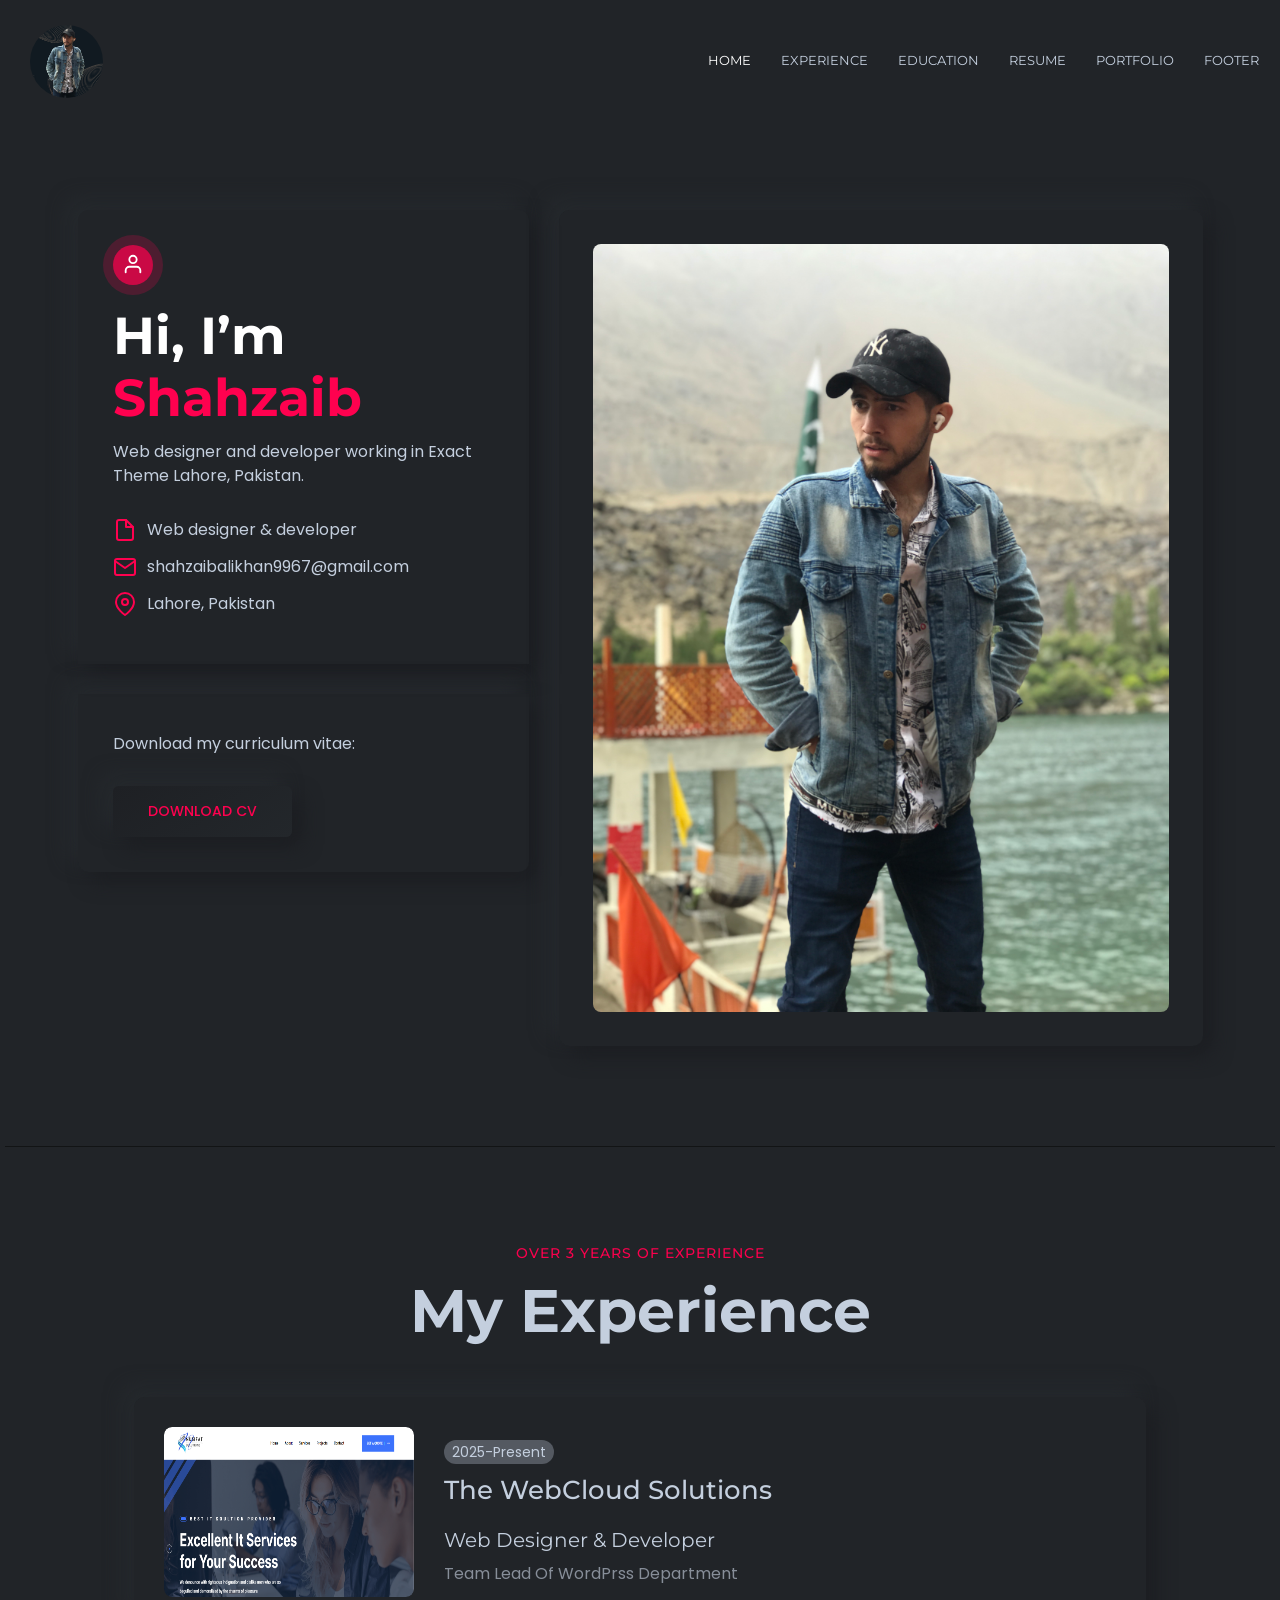
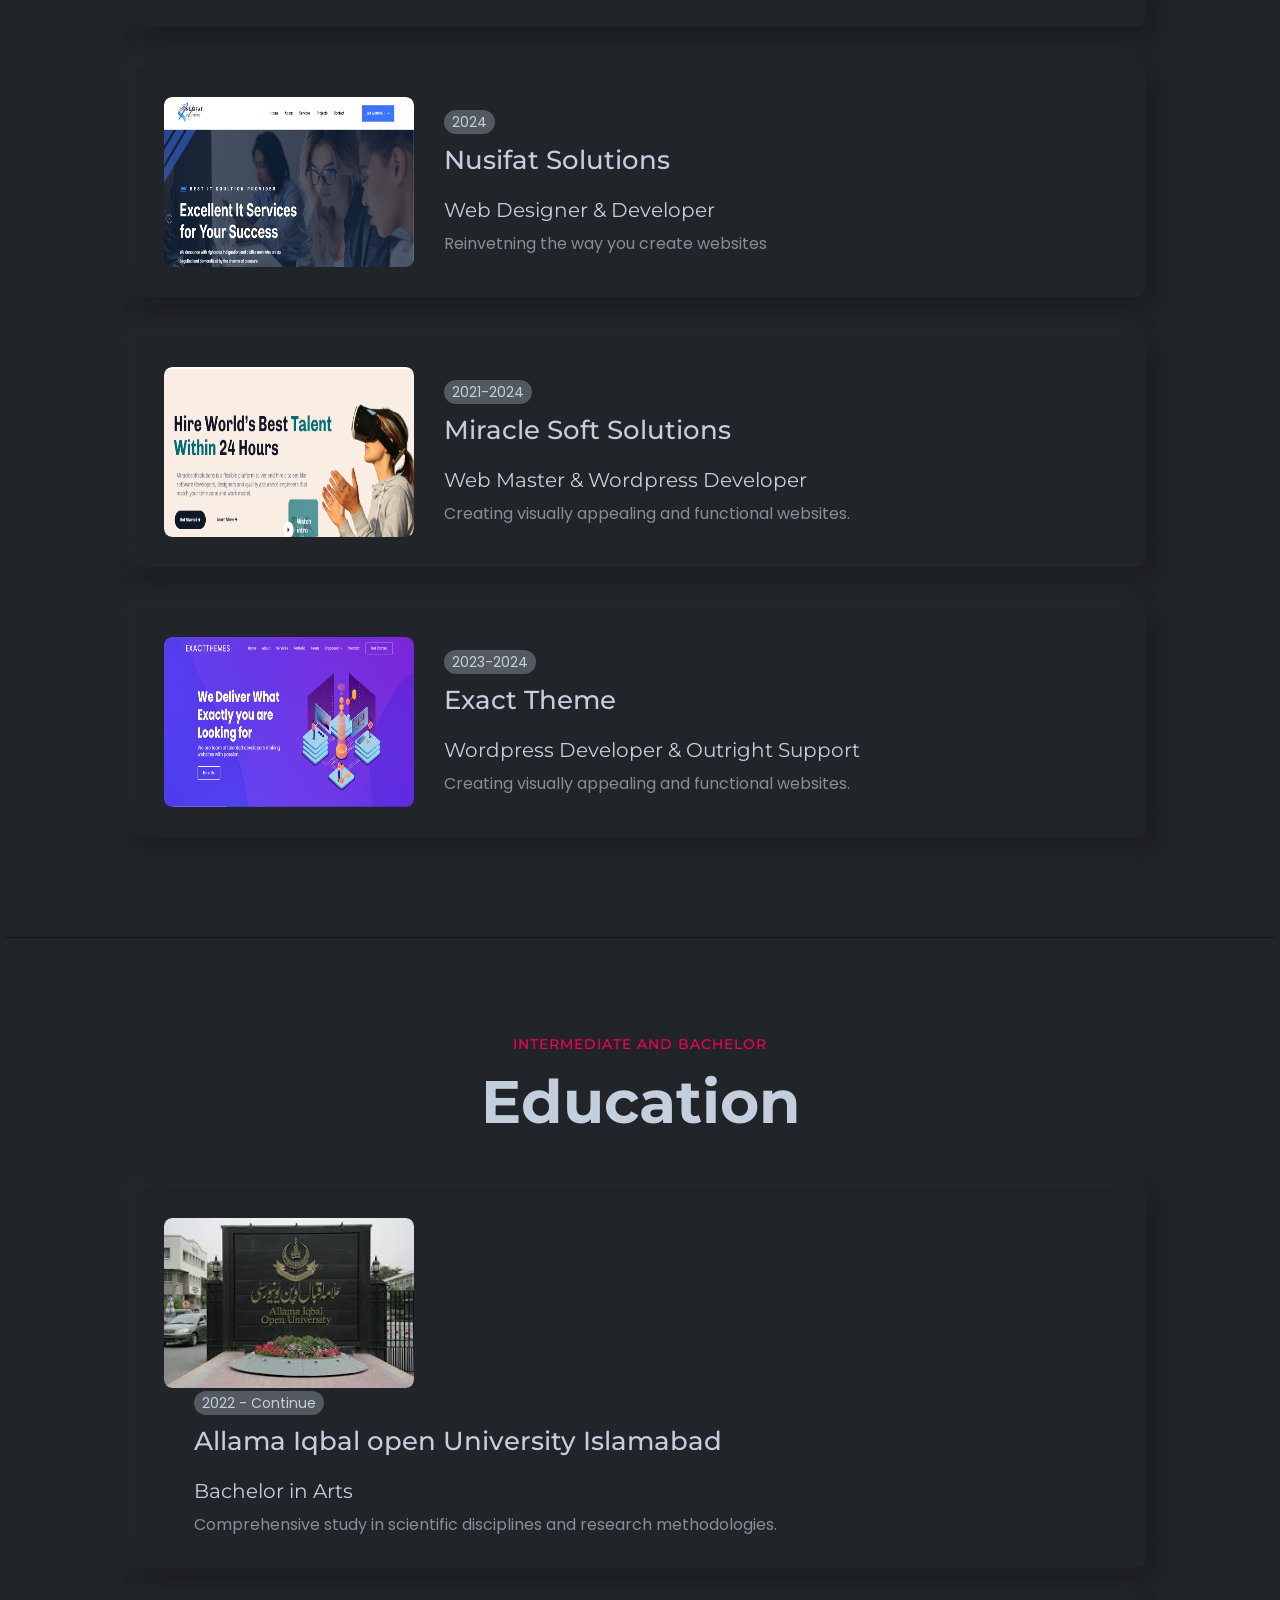
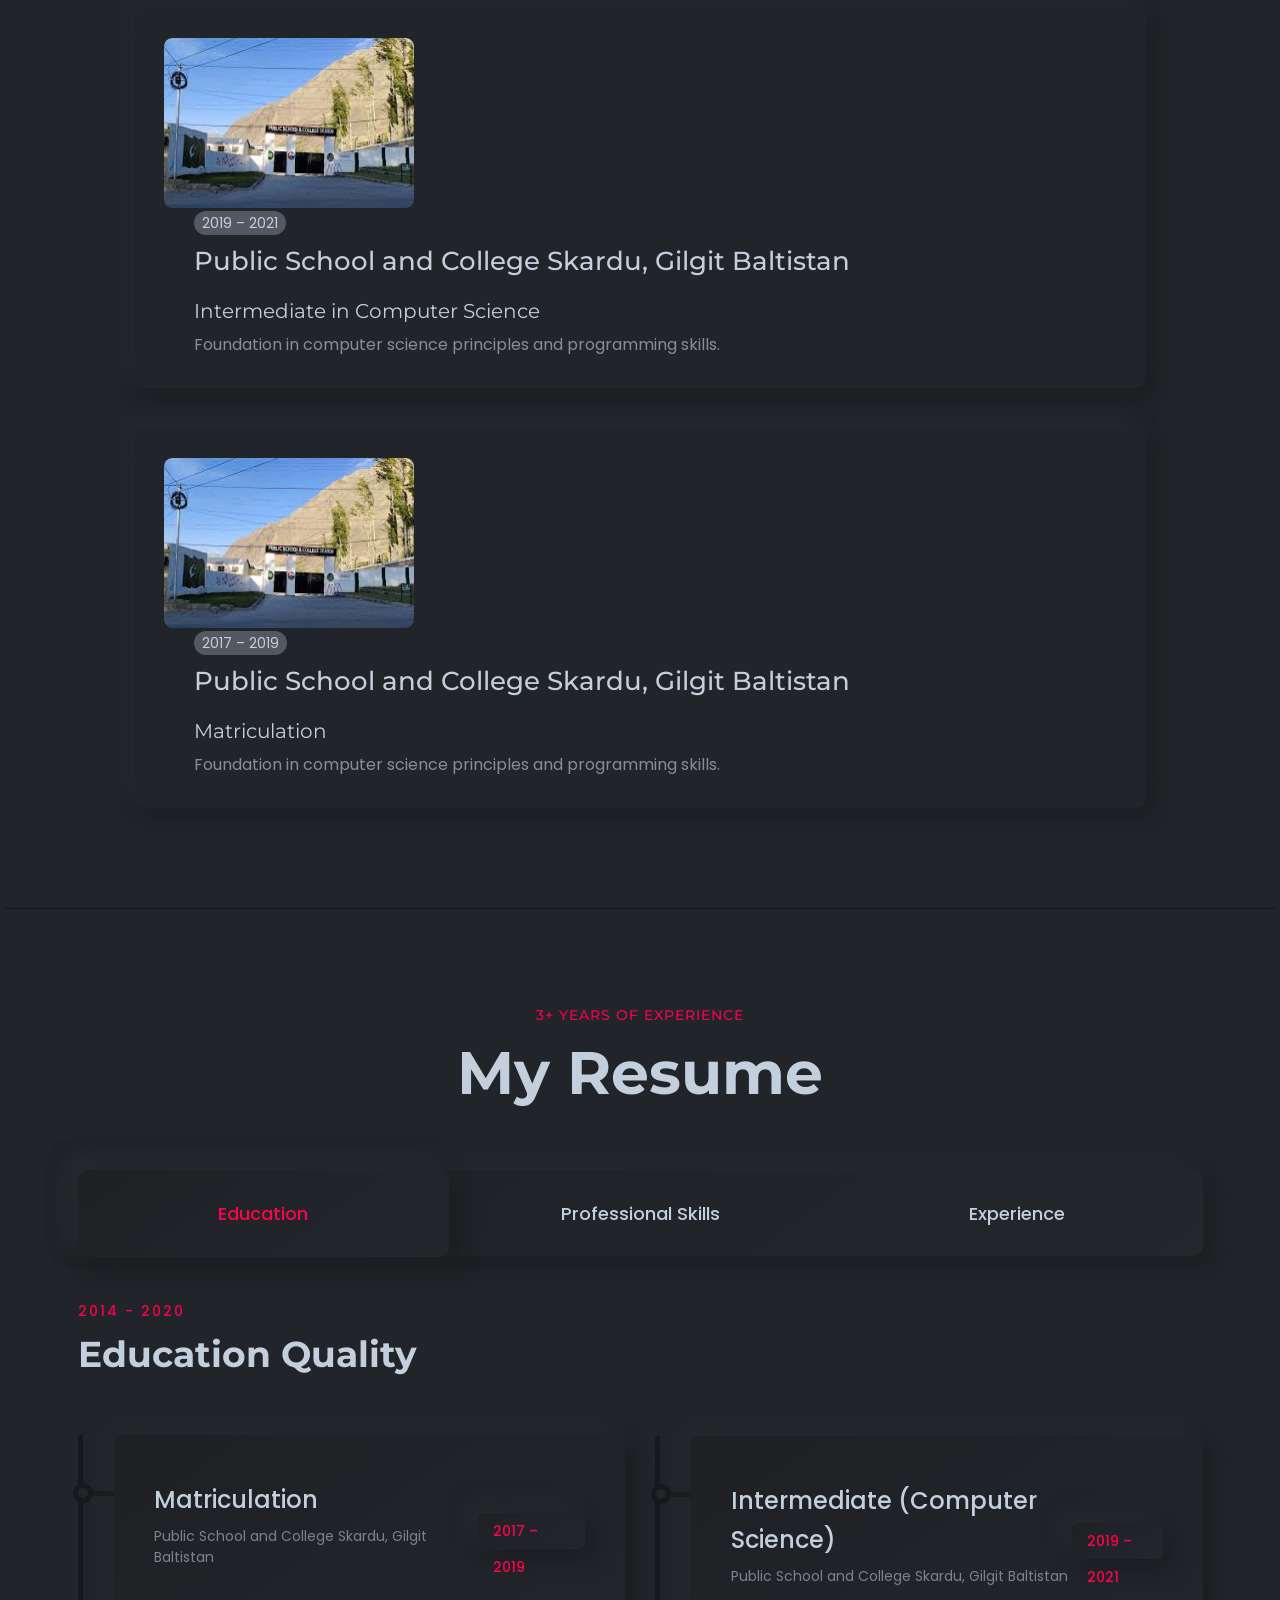
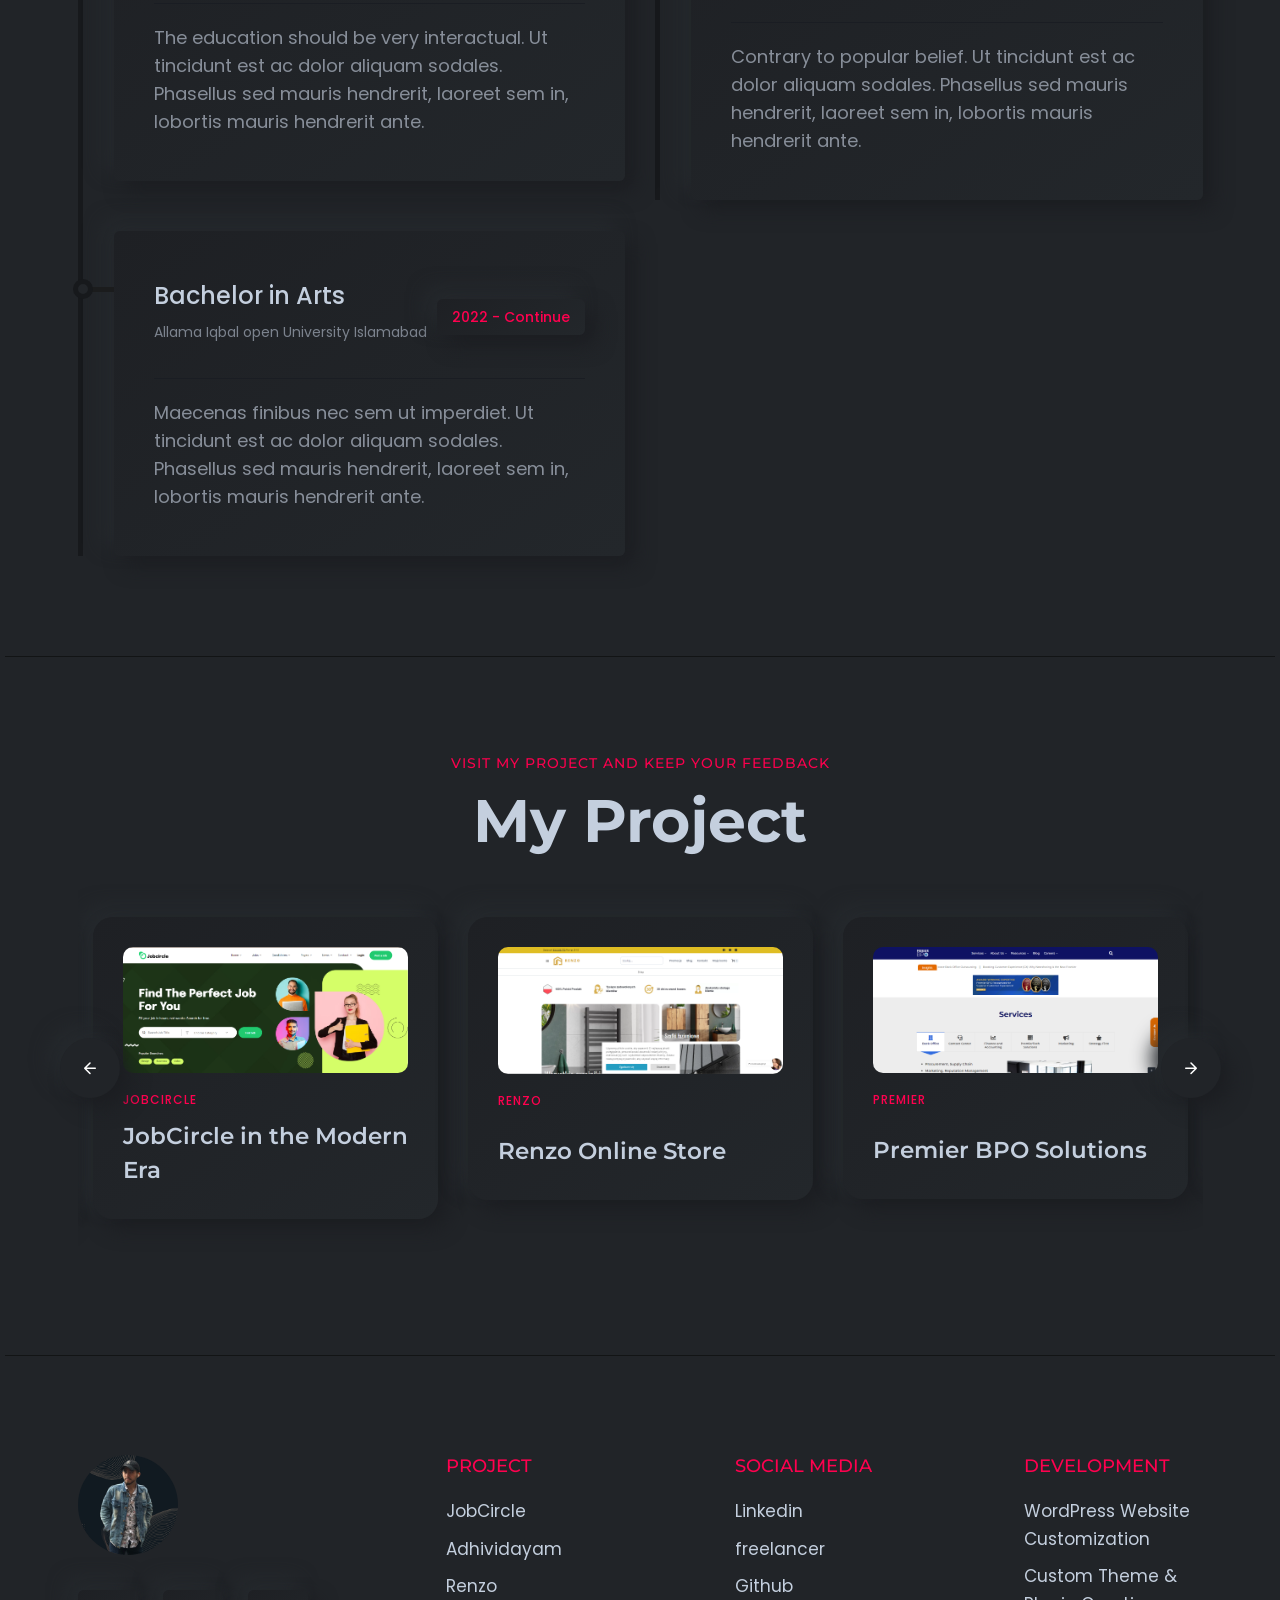
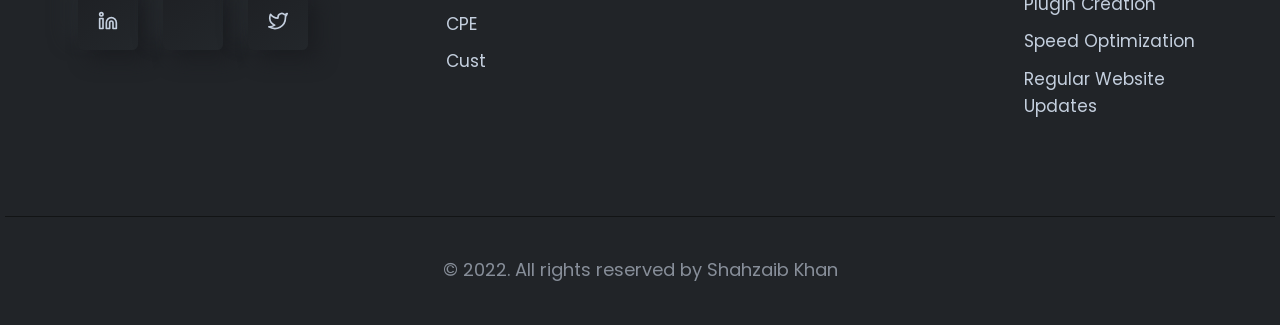
==== index.html @ 5f00bf28 "Update experience dates and titles in index.html" ====
<!DOCTYPE html>
<html lang="en">

<head>
    <meta charset="utf-8">
    <meta http-equiv="x-ua-compatible" content="ie=edge">
    <title>Shahzaib Khan Portfolio</title>
    <meta name="robots" content="noindex, follow" />
    <meta name="description" content="">
    <meta name="viewport" content="width=device-width, initial-scale=1, shrink-to-fit=no">
    <!-- Favicon -->
    <link rel="shortcut icon" type="image/x-icon" href="assets/images/favicons.ico">
    <!-- CSS 
    ============================================ -->
    <link rel="stylesheet" href="assets/css/vendor/bootstrap.min.css">
    <link rel="stylesheet" href="assets/css/vendor/slick.css">
    <link rel="stylesheet" href="assets/css/vendor/slick-theme.css">
    <link rel="stylesheet" href="assets/css/vendor/aos.css">
    <link rel="stylesheet" href="assets/css/plugins/feature.css">
    <!-- Style css -->
    <link rel="stylesheet" href="assets/css/style.css">
</head>



<body class="template-color-1 spybody" data-spy="scroll" data-bs-target=".navbar-example2" data-offset="150">
    <!-- header - developer home -->
    <!-- Start Header -->
    <header class="rn-header haeder-default black-logo-version header--fixed header--sticky">
        <div class="header-wrapper rn-popup-mobile-menu m--0 row align-items-center">
            <!-- Start Header Left -->
            <div class="col-lg-2 col-6">
                <div class="header-left">
                    <div class="logo">
                        <a href="index.html">
                            <img src="assets/images/logo/logo.png" alt="logo" style="width: 73px; border-radius: 50%;">
                        </a>
                    </div>
                </div>
            </div>
            <!-- End Header Left -->
            <!-- Start Header Center -->
            <div class="col-lg-10 col-6">
                <div class="header-center">
                    <nav id="sideNav" class="mainmenu-nav navbar-example2 d-none d-xl-block onepagenav">
                        <!-- Start Mainmanu Nav -->
                        <ul class="primary-menu nav nav-pills">
                            <li class="nav-item current"><a class="nav-link smoth-animation active"
                                    href="#home">Home</a></li>
                            <li class="nav-item"><a class="nav-link smoth-animation" href="#experiences">Experience</a>
                            </li>
                            <li class="nav-item"><a class="nav-link smoth-animation" href="#educations">Education</a>
                            </li>
                            <li class="nav-item"><a class="nav-link smoth-animation" href="#resume">Resume</a></li>
                            <li class="nav-item"><a class="nav-link smoth-animation" href="#portfolio">Portfolio</a>
                            </li>
                            <li class="nav-item"><a class="nav-link smoth-animation" href="#footer">Footer</a></li>
                        </ul>
                    </nav>
                </div>
            </div>
        </div>
    </header>
    <div class="popup-mobile-menu">
        <div class="inner">
            <div class="menu-top">
                <div class="menu-header">
                    <a class="logo" href="index.html">
                        <img src="assets/images/logo/logo.png" alt="Personal Portfolio">
                    </a>
                    <div class="close-button">
                        <button class="close-menu-activation close"><i data-feather="x"></i></button>
                    </div>
                </div>
                <p class="discription">Lorem ipsum dolor sit amet consect adipisicing elit repellendus.
                </p>
            </div>
            <div class="content">
                <ul class="primary-menu nav nav-pills onepagenav">
                    <li class="nav-item current"><a class="nav-link smoth-animation" href="#home">Home</a></li>
                    <li class="nav-item"><a class="nav-link smoth-animation" href="#experiences">Experience</a></li>
                    <li class="nav-item"><a class="nav-link smoth-animation" href="#educations">Education</a></li>
                    <li class="nav-item"><a class="nav-link smoth-animation" href="#resume">Resume</a></li>
                    <li class="nav-item"><a class="nav-link smoth-animation" href="#portfolio">Portfolio</a></li>
                    <li class="nav-item"><a class="nav-link smoth-animation" href="#blog">Blog</a></li>
                    <li class="nav-item"><a class="nav-link smoth-animation" href="#footer">Footer</a></li>
                </ul>
                <!-- social sharea area -->
                <div class="social-share-style-1 mt--40">
                    <span class="title">find with me</span>
                    <ul class="social-share d-flex liststyle">
                        <li class="facebook"><a href="#"><svg xmlns="http://www.w3.org/2000/svg" width="24" height="24"
                                    viewBox="0 0 24 24" fill="none" stroke="currentColor" stroke-width="2"
                                    stroke-linecap="round" stroke-linejoin="round" class="feather feather-facebook">
                                    <path d="M18 2h-3a5 5 0 0 0-5 5v3H7v4h3v8h4v-8h3l1-4h-4V7a1 1 0 0 1 1-1h3z"></path>
                                </svg></a>
                        </li>
                        <li class="instagram"><a href="#"><svg xmlns="http://www.w3.org/2000/svg" width="24" height="24"
                                    viewBox="0 0 24 24" fill="none" stroke="currentColor" stroke-width="2"
                                    stroke-linecap="round" stroke-linejoin="round" class="feather feather-instagram">
                                    <rect x="2" y="2" width="20" height="20" rx="5" ry="5"></rect>
                                    <path d="M16 11.37A4 4 0 1 1 12.63 8 4 4 0 0 1 16 11.37z"></path>
                                    <line x1="17.5" y1="6.5" x2="17.51" y2="6.5"></line>
                                </svg></a>
                        </li>
                        <li class="linkedin"><a href="#"><svg xmlns="http://www.w3.org/2000/svg" width="24" height="24"
                                    viewBox="0 0 24 24" fill="none" stroke="currentColor" stroke-width="2"
                                    stroke-linecap="round" stroke-linejoin="round" class="feather feather-linkedin">
                                    <path
                                        d="M16 8a6 6 0 0 1 6 6v7h-4v-7a2 2 0 0 0-2-2 2 2 0 0 0-2 2v7h-4v-7a6 6 0 0 1 6-6z">
                                    </path>
                                    <rect x="2" y="9" width="4" height="12"></rect>
                                    <circle cx="4" cy="4" r="2"></circle>
                                </svg></a>
                        </li>
                    </ul>
                </div>
                <!-- end -->
            </div>
        </div>
    </div>
    <main class="main-page-wrapper">
        <!-- Start Slider Area -->
        <div id="home" class="rn-slide-area">
            <div class="slide slider-style-3">
                <div class="container">
                    <div class="row slider-wrapper">
                        <div class="order-2 order-xl-1 col-lg-12 col-xl-5 mt_lg--50 mt_md--50 mt_sm--50">
                            <div class="slider-info">
                                <div class="row">
                                    <div class="col-xl-12 col-lg-12 col-12">
                                        <div class="user-info-top">
                                            <div class="user-info-header">
                                                <div class="user">
                                                    <i data-feather="user"></i>
                                                </div>
                                                <h2 class="title">
                                                    Hi, I’m <span>Shahzaib</span>
                                                </h2>
                                                <p class="disc">Web designer and developer working in Exact Theme
                                                    Lahore, Pakistan.</p>
                                            </div>
                                            <div class="user-info-footer">
                                                <div class="info">
                                                    <i data-feather="file"></i>
                                                    <span>Web designer & developer</span>
                                                </div>
                                                <div class="info">
                                                    <i data-feather="mail"></i>
                                                    <span>shahzaibalikhan9967@gmail.com</span>
                                                </div>
                                                <div class="info">
                                                    <i data-feather="map-pin"></i>
                                                    <span>Lahore, Pakistan</span>
                                                </div>
                                            </div>
                                        </div>
                                    </div>

                                    <div class="col-xl-12 col-lg-12 col-12">
                                        <div class="user-info-bottom">
                                            <span>Download my curriculum vitae: </span>
                                            <div class="button-wrapper d-flex">
                                                <a class="rn-btn mr--30" href="assets/images/Shahzaibalikhan CV.pdf"
                                                    download><span>DOWNLOAD CV</span></a>
                                                <!-- <a class="rn-btn" href="#contacts"><span>CONTACT ME</span></a> -->
                                            </div>
                                        </div>
                                    </div>

                                </div>
                            </div>
                        </div>

                        <div class="order-1 order-xl-2 col-lg-12 col-xl-7">
                            <div class="background-image-area">
                                <div class="thumbnail-image">
                                    <img src="assets/images/slider/banner.JPG" alt="Personal Portfolio">
                                </div>
                            </div>
                        </div>
                    </div>
                </div>
            </div>
        </div>
        <div id="experiences" class="rn-experience-area section-separator rn-section-gap">
            <div class="container">
                <div class="row">
                    <div class="col-lg-12">
                        <div data-aos="fade-up" data-aos-duration="500" data-aos-delay="100" data-aos-once="true"
                            class="section-title text-center">
                            <span class="subtitle">Over 3 years of experience</span>
                            <h2 class="title">My Experience</h2>
                        </div>
                    </div>
                </div>
                <div class="row mt--10">
                    <div class="col-12 mt_experience">

                        <!-- single skills -->
                        <div data-aos="fade-up" data-aos-duration="500" data-aos-delay="100" data-aos-once="true"
                            class="experience-style-two">
                            <div class="experience-left">
                                <div class="experience-image">
                                    <img src="assets/images/portfolio/nusifat.png" alt="Personal Portfolio"
                                        style="height: 170px;">
                                </div>
                                <div class="experience-center">
                                    <span class="date">2025-Present</span>
                                    <h4 class="experience-title">
                                         The WebCloud Solutions
                                    </h4>
                                    <h6 class="subtitle">
                                        Web Designer & Developer
                                    </h6>
                                    <p class="disc">Team Lead Of WordPrss Department</p>
                                </div>
                            </div>
                        </div>
                        <div data-aos="fade-up" data-aos-duration="500" data-aos-delay="100" data-aos-once="true"
                            class="experience-style-two">
                            <div class="experience-left">
                                <div class="experience-image">
                                    <img src="assets/images/portfolio/nusifat.png" alt="Personal Portfolio"
                                        style="height: 170px;">
                                </div>
                                <div class="experience-center">
                                    <span class="date">2024</span>
                                    <h4 class="experience-title">
                                        Nusifat Solutions
                                    </h4>
                                    <h6 class="subtitle">
                                        Web Designer & Developer
                                    </h6>
                                    <p class="disc">Reinvetning the way you create websites</p>
                                </div>
                            </div>
                        </div>
                        <div data-aos="fade-up" data-aos-duration="500" data-aos-delay="200" data-aos-once="true"
                            class="experience-style-two">
                            <div class="experience-left">
                                <div class="experience-image">
                                    <img src="assets/images/portfolio/miracle-soft.jpg" alt="Personal Portfolio"
                                        style="height: 170px;">
                                </div>
                                <div class="experience-center">
                                    <span class="date">2021-2024</span>
                                    <h4 class="experience-title">
                                        Miracle Soft Solutions
                                    </h4>
                                    <h6 class="subtitle">
                                        Web Master & Wordpress Developer
                                    </h6>
                                    <p class="disc">Creating visually appealing and functional websites.</p>
                                </div>
                            </div>
                        </div>
                        <div data-aos="fade-up" data-aos-duration="500" data-aos-delay="200" data-aos-once="true"
                            class="experience-style-two">
                            <div class="experience-left">
                                <div class="experience-image">
                                    <img src="assets/images/portfolio/exacttheme.png" alt="Personal Portfolio"
                                        style="height: 170px;">
                                </div>
                                <div class="experience-center">
                                    <span class="date">2023-2024</span>
                                    <h4 class="experience-title">
                                        Exact Theme
                                    </h4>
                                    <h6 class="subtitle">
                                        Wordpress Developer & Outright Support
                                    </h6>
                                    <p class="disc">Creating visually appealing and functional websites.</p>
                                </div>
                            </div>
                        </div>

                    </div>
                </div>
            </div>
        </div>
        <div id="educations" class="rn-education-area rn-section-gap section-separator">
            <div class="container">
                <div class="row">
                    <div class="col-lg-12">
                        <div data-aos="fade-up" data-aos-duration="500" data-aos-delay="100" data-aos-once="true"
                            class="section-title text-center">
                            <span class="subtitle">Intermediate and Bachelor</span>
                            <h2 class="title">Education</h2>
                        </div>
                    </div>
                </div>
                <div class="row mt--10">
                    <div class="col-12 mt_experience">
                        <!-- single skills -->
                        <div data-aos="fade-up" data-aos-duration="500" data-aos-delay="100" data-aos-once="true"
                            class="experience-style-two">
                            <div class="experience-left">
                                <div class="experience-image">
                                    <img src="assets/images/portfolio/allama-iqbal.png" alt="Personal Portfolio"
                                        style="height: 170px;">
                                </div>
                                <div class="experience-center">
                                    <span class="date">2022 - Continue</span>
                                    <h4 class="experience-title">
                                        Allama Iqbal open University Islamabad
                                    </h4>
                                    <h6 class="subtitle">
                                        Bachelor in Arts
                                    </h6>
                                    <p class="disc">Comprehensive study in scientific disciplines and research
                                        methodologies.</p>
                                </div>
                            </div>
                        </div>
                        <div data-aos="fade-up" data-aos-duration="500" data-aos-delay="200" data-aos-once="true"
                            class="experience-style-two">
                            <div class="experience-left">
                                <div class="experience-image">
                                    <img src="assets/images/portfolio/inter.png" alt="Personal Portfolio"
                                        style="height: 170px;">
                                </div>
                                <div class="experience-center">
                                    <span class="date">2019 – 2021</span>
                                    <h4 class="experience-title">
                                        Public School and College Skardu, Gilgit Baltistan
                                    </h4>
                                    <h6 class="subtitle">
                                        Intermediate in Computer Science
                                    </h6>
                                    <p class="disc">Foundation in computer science principles and programming skills.
                                    </p>
                                </div>
                            </div>
                        </div>
                        <div data-aos="fade-up" data-aos-duration="500" data-aos-delay="200" data-aos-once="true"
                            class="experience-style-two">
                            <div class="experience-left">
                                <div class="experience-image">
                                    <img src="assets/images/portfolio/inter.png" alt="Personal Portfolio"
                                        style="height: 170px;">
                                </div>
                                <div class="experience-center">
                                    <span class="date">2017 – 2019</span>
                                    <h4 class="experience-title">
                                        Public School and College Skardu, Gilgit Baltistan
                                    </h4>
                                    <h6 class="subtitle">
                                        Matriculation
                                    </h6>
                                    <p class="disc">Foundation in computer science principles and programming skills.
                                    </p>
                                </div>
                            </div>
                        </div>
                    </div>
                </div>
            </div>
        </div>
        <div class="rn-resume-area rn-section-gap section-separator" id="resume">
            <div class="container">
                <div class="row">
                    <div class="col-lg-12">
                        <div data-aos="fade-up" data-aos-duration="500" data-aos-delay="100" data-aos-once="true"
                            class="section-title text-center">
                            <span class="subtitle">3+ Years of Experience</span>
                            <h2 class="title">My Resume</h2>
                        </div>
                    </div>
                </div>

                <style>
                    .rn-nav-list .nav-item {
                        flex-basis: 33%;
                    }
                </style>
                <div class="row mt--45">
                    <div class="col-lg-12">
                        <ul data-aos="fade-up" data-aos-duration="500" data-aos-delay="100" data-aos-once="true"
                            class="rn-nav-list nav nav-tabs" id="myTabs" role="tablist">
                            <li class="nav-item">
                                <a class="nav-link active" id="education-tab" data-bs-toggle="tab" href="#education"
                                    role="tab" aria-controls="education" aria-selected="true">education</a>
                            </li>
                            <li class="nav-item">
                                <a class="nav-link " id="professional-tab" data-bs-toggle="tab" href="#professional"
                                    role="tab" aria-controls="professional" aria-selected="false">professional
                                    Skills</a>
                            </li>
                            <li class="nav-item">
                                <a class="nav-link" id="experience-tab" data-bs-toggle="tab" href="#experience"
                                    role="tab" aria-controls="experience" aria-selected="false">experience</a>
                            </li>
                        </ul>
                        <div data-aos="fade-up" data-aos-duration="500" data-aos-delay="200" data-aos-once="true"
                            class="rn-nav-content tab-content" id="myTabContents">
                            <div class="tab-pane show active fade single-tab-area" id="education" role="tabpanel"
                                aria-labelledby="education-tab">
                                <div class="personal-experience-inner mt--40">
                                    <div class="row">
                                        <!-- Start Skill List Area  -->
                                        <div class="col-lg-6 col-md-12 col-12">
                                            <div class="content">
                                                <span class="subtitle">2014 - 2020</span>
                                                <h4 class="maintitle">Education Quality</h4>
                                                <div class="experience-list">

                                                    <!-- Start Single List  -->
                                                    <div class="resume-single-list">
                                                        <div class="inner">
                                                            <div class="heading">
                                                                <div class="title">
                                                                    <h4>Matriculation</h4>
                                                                    <span>Public School and College Skardu, Gilgit
                                                                        Baltistan</span>
                                                                </div>
                                                                <div class="date-of-time">
                                                                    <span>2017 – 2019</span>
                                                                </div>
                                                            </div>
                                                            <p class="description">The education should be very
                                                                interactual. Ut tincidunt est ac dolor aliquam sodales.
                                                                Phasellus sed mauris hendrerit, laoreet sem in, lobortis
                                                                mauris hendrerit ante.</p>
                                                        </div>
                                                    </div>
                                                    <div class="resume-single-list">
                                                        <div class="inner">
                                                            <div class="heading">
                                                                <div class="title">
                                                                    <h4>Bachelor in Arts</h4>
                                                                    <span>Allama Iqbal open University Islamabad</span>
                                                                </div>
                                                                <div class="date-of-time">
                                                                    <span>2022 - Continue</span>
                                                                </div>
                                                            </div>
                                                            <p class="description">Maecenas finibus nec sem ut
                                                                imperdiet. Ut tincidunt est ac dolor aliquam sodales.
                                                                Phasellus sed mauris hendrerit, laoreet sem in, lobortis
                                                                mauris hendrerit ante.</p>
                                                        </div>
                                                    </div>

                                                </div>
                                            </div>
                                        </div>
                                        <div class="col-lg-6 col-md-12 col-12 mt_md--60 mt_sm--60">
                                            <div class="content">
                                                <div class="experience-list in-education">

                                                    <!-- Start Single List  -->
                                                    <div class="resume-single-list">
                                                        <div class="inner">
                                                            <div class="heading">
                                                                <div class="title">
                                                                    <h4>Intermediate (Computer Science)</h4>
                                                                    <span>Public School and College Skardu, Gilgit
                                                                        Baltistan</span>
                                                                </div>
                                                                <div class="date-of-time">
                                                                    <span>2019 – 2021</span>
                                                                </div>
                                                            </div>
                                                            <p class="description">Contrary to popular belief. Ut
                                                                tincidunt est ac dolor aliquam sodales.
                                                                Phasellus sed mauris hendrerit, laoreet sem in, lobortis
                                                                mauris hendrerit ante.</p>
                                                        </div>
                                                    </div>
                                                </div>
                                            </div>
                                        </div>
                                        <!-- End Skill List Area  -->
                                    </div>
                                </div>
                            </div>
                            <div class="tab-pane fade " id="professional" role="tabpanel"
                                aria-labelledby="professional-tab">
                                <div class="personal-experience-inner mt--40">
                                    <div class="row row--40">
                                        <div class="col-lg-6 col-md-6 col-12">
                                            <div class="progress-wrapper">
                                                <div class="content">
                                                    <span class="subtitle">Features</span>
                                                    <h4 class="maintitle">Development Skill</h4>
                                                    <!-- Start Single Progress Charts -->
                                                    <div class="progress-charts">
                                                        <h6 class="heading heading-h6">HTML</h6>
                                                        <div class="progress">
                                                            <div class="progress-bar wow fadeInLeft"
                                                                data-wow-duration="0.5s" data-wow-delay=".3s"
                                                                role="progressbar" style="width: 75%" aria-valuenow="85"
                                                                aria-valuemin="0" aria-valuemax="100"><span
                                                                    class="percent-label">75%</span></div>
                                                        </div>
                                                    </div>
                                                    <div class="progress-charts">
                                                        <h6 class="heading heading-h6">CSS</h6>
                                                        <div class="progress">
                                                            <div class="progress-bar wow fadeInLeft"
                                                                data-wow-duration="0.6s" data-wow-delay=".4s"
                                                                role="progressbar" style="width: 80%" aria-valuenow="85"
                                                                aria-valuemin="0" aria-valuemax="100"><span
                                                                    class="percent-label">80%</span></div>
                                                        </div>
                                                    </div>
                                                    <div class="progress-charts">
                                                        <h6 class="heading heading-h6">javascript</h6>
                                                        <div class="progress">
                                                            <div class="progress-bar wow fadeInLeft"
                                                                data-wow-duration="0.7s" data-wow-delay=".5s"
                                                                role="progressbar" style="width: 80%" aria-valuenow="85"
                                                                aria-valuemin="0" aria-valuemax="100"><span
                                                                    class="percent-label">80%</span></div>
                                                        </div>
                                                    </div>
                                                </div>
                                            </div>
                                        </div>
                                        <div class="col-lg-6 col-md-6 col-12 mt_sm--60" style="margin-top: 106px;">
                                            <div class="progress-wrapper">
                                                <div class="content experience-list in-development">
                                                    <!-- Start Single Progress Charts -->
                                                    <div class="progress-charts">
                                                        <h6 class="heading heading-h6">Bootstrap</h6>
                                                        <div class="progress">
                                                            <div class="progress-bar wow fadeInLeft"
                                                                data-wow-duration="0.5s" data-wow-delay=".3s"
                                                                role="progressbar" style="width: 85%" aria-valuenow="85"
                                                                aria-valuemin="0" aria-valuemax="100"><span
                                                                    class="percent-label">85%</span></div>
                                                        </div>
                                                    </div>
                                                    <div class="progress-charts">
                                                        <h6 class="heading heading-h6">Php</h6>
                                                        <div class="progress">
                                                            <div class="progress-bar wow fadeInLeft"
                                                                data-wow-duration="0.6s" data-wow-delay=".4s"
                                                                role="progressbar" style="width: 80%" aria-valuenow="85"
                                                                aria-valuemin="0" aria-valuemax="100"><span
                                                                    class="percent-label">80%</span></div>
                                                        </div>
                                                    </div>
                                                    <div class="progress-charts">
                                                        <h6 class="heading heading-h6">Wordpress</h6>
                                                        <div class="progress">
                                                            <div class="progress-bar wow fadeInLeft"
                                                                data-wow-duration="0.7s" data-wow-delay=".5s"
                                                                role="progressbar" style="width: 90%" aria-valuenow="85"
                                                                aria-valuemin="0" aria-valuemax="100"><span
                                                                    class="percent-label">90%</span></div>
                                                        </div>
                                                    </div>
                                                </div>
                                            </div>
                                        </div>
                                    </div>
                                </div>
                            </div>
                            <div class="tab-pane fade" id="experience" role="tabpanel" aria-labelledby="experience-tab">
                                <div class="personal-experience-inner mt--40">
                                    <div class="row">
                                        <!-- Start Skill List Area  -->
                                        <div class="col-lg-6 col-md-12 col-12">
                                            <div class="content">
                                                <span class="subtitle">2020 - 2021 </span>
                                                <h4 class="maintitle">Job Experience</h4>
                                                <div class="experience-list">
                                                    <div class="resume-single-list">
                                                        <div class="inner">
                                                            <div class="heading">
                                                                <div class="title">
                                                                    <h4>Single Solutions</h4>
                                                                    <span>Website Developer</span>
                                                                </div>
                                                                <div class="date-of-time">
                                                                    <span>2020 - 2021</span>
                                                                </div>
                                                            </div>
                                                            <p class="description">I ventured into website development,
                                                                learning extensively in my first year, gaining valuable
                                                                insights and experience in the field.</p>
                                                        </div>
                                                    </div>
                                                    <div class="resume-single-list">
                                                        <div class="inner">
                                                            <div class="heading">
                                                                <div class="title">
                                                                    <h4>Tower Tech </h4>
                                                                    <span>Web Master</span>
                                                                </div>
                                                                <div class="date-of-time">
                                                                    <span>2024 - Present</span>
                                                                </div>
                                                            </div>
                                                            <p class="description">I am fulfilling the role of a
                                                                webmaster at Tower Tech, overseeing website operations
                                                                and maintenance while implementing my expertise in web
                                                                development and management.</p>
                                                        </div>
                                                    </div>
                                                </div>
                                            </div>
                                        </div>
                                        <div class="col-lg-6 col-md-12 col-12 mt_md--60 mt_sm--60">
                                            <div class="content">
                                                <div class="experience-list in-education">
                                                    <div class="resume-single-list">
                                                        <div class="inner">
                                                            <div class="heading">
                                                                <div class="title">
                                                                    <h4>Miracle Soft Solutions</h4>
                                                                    <span>Website Developer</span>
                                                                </div>
                                                                <div class="date-of-time">
                                                                    <span>2021 - 2024</span>
                                                                </div>
                                                            </div>
                                                            <p class="description">I worked at Miracle Soft Solutions,
                                                                encountering numerous challenges and learning under
                                                                senior supervision, gaining valuable insights and honing
                                                                my skills further in the process.</p>
                                                        </div>
                                                    </div>

                                                </div>
                                            </div>
                                        </div>
                                    </div>
                                </div>
                            </div>
                        </div>
                    </div>
                </div>
            </div>
        </div>
        <div id="portfolio" class="rn-portfolio-area portfolio-style-three rn-section-gap section-separator">
            <div class="container">
                <div class="row">
                    <div class="col-lg-12">
                        <div data-aos="fade-up" data-aos-duration="500" data-aos-delay="100" data-aos-once="true"
                            class="section-title text-center">
                            <span class="subtitle">Visit my project and keep your feedback</span>
                            <h2 class="title">My Project</h2>
                        </div>
                    </div>
                </div>
                <div class="row mt--25 mt_md--5 mt_sm--5">
                    <div class="col-lg-12">
                        <div data-aos="fade-up" data-aos-duration="500" data-aos-delay="200" data-aos-once="true"
                            class="portfolio-wrapper portfolio-slick-activation slick-arrow-style-one rn-slick-dot-style">

                            <div class="rn-portfolio-slick">
                                <div class="rn-portfolio" data-bs-toggle="modal" data-bs-target="#exampleModalCenter">
                                    <div class="inner">
                                        <div class="thumbnail">
                                            <a href="https://modern.miraclesoftsolutions.com/" target="_blank">
                                                <img src="assets/images/portfolio/modern.png" alt="Modern Project">
                                            </a>
                                        </div>
                                        <div class="content">
                                            <div class="category-info">
                                                <div class="category-list">
                                                    <a>JobCircle</a>
                                                </div>
                                            </div>
                                            <h4 class="title"><a href="https://modern.miraclesoftsolutions.com/"
                                                    target="_blank">JobCircle in the Modern Era<i
                                                        class="feather-arrow-up-right"></i></a></h4>
                                        </div>
                                    </div>
                                </div>
                            </div>
                            <div class="rn-portfolio-slick">
                                <div class="rn-portfolio" data-bs-toggle="modal" data-bs-target="#exampleModalCenter">
                                    <div class="inner">
                                        <div class="thumbnail">
                                            <a href="https://renzo.pl/" target="_blank">
                                                <img src="assets/images/portfolio/renzo.png" alt="Renzo">
                                            </a>
                                        </div>
                                        <div class="content">
                                            <div class="category-info">
                                                <div class="category-list">
                                                    <a>Renzo</a>
                                                </div>
                                            </div>
                                            <h4 class="title"><a href="https://renzo.pl/" target="_blank">Renzo Online
                                                    Store<i class="feather-arrow-up-right"></i></a></h4>
                                        </div>
                                    </div>
                                </div>
                            </div>
                            <div class="rn-portfolio-slick">
                                <div class="rn-portfolio" data-bs-toggle="modal" data-bs-target="#exampleModalCenter">
                                    <div class="inner">
                                        <div class="thumbnail">
                                            <a href="https://www.premierbpo.com/" target="_blank">
                                                <img src="assets/images/portfolio/premier.png" alt="Premier BPO">
                                            </a>
                                        </div>
                                        <div class="content">
                                            <div class="category-info">
                                                <div class="category-list">
                                                    <a>Premier</a>
                                                </div>
                                            </div>
                                            <h4 class="title"><a href="https://www.premierbpo.com/"
                                                    target="_blank">Premier BPO Solutions<i
                                                        class="feather-arrow-up-right"></i></a></h4>
                                        </div>
                                    </div>
                                </div>
                            </div>
                            <div class="rn-portfolio-slick">
                                <div class="rn-portfolio" data-bs-toggle="modal" data-bs-target="#exampleModalCenter">
                                    <div class="inner">
                                        <div class="thumbnail">
                                            <a href="https://cpe.ucp.edu.pk/" target="_blank">
                                                <img src="assets/images/portfolio/cpe-edu.png" alt="CPE Edu">
                                            </a>
                                        </div>
                                        <div class="content">
                                            <div class="category-info">
                                                <div class="category-list">
                                                    <a>CPE</a>
                                                </div>
                                            </div>
                                            <h4 class="title"><a href="https://cpe.ucp.edu.pk/" target="_blank">CPE
                                                    Educational Hub<i class="feather-arrow-up-right"></i></a></h4>
                                        </div>
                                    </div>
                                </div>
                            </div>
                            <div class="rn-portfolio-slick">
                                <div class="rn-portfolio" data-bs-toggle="modal" data-bs-target="#exampleModalCenter">
                                    <div class="inner">
                                        <div class="thumbnail">
                                            <a href="https://cust.edu.pk/" target="_blank">
                                                <img src="assets/images/portfolio/cust-edu.png" alt="Cust Edu">
                                            </a>
                                        </div>
                                        <div class="content">
                                            <div class="category-info">
                                                <div class="category-list">
                                                    <a>Cust</a>
                                                </div>
                                            </div>
                                            <h4 class="title"><a href="https://cust.edu.pk/" target="_blank">Cust
                                                    Education Solutions<i class="feather-arrow-up-right"></i></a></h4>
                                        </div>
                                    </div>
                                </div>
                            </div>
                        </div>
                    </div>
                </div>
            </div>
        </div>
        <div class="backto-top">
            <div>
                <i data-feather="arrow-up"></i>
            </div>
        </div>
    </main>
    <div id="footer" class="rn-footer-area footer-style-2 rn-section-gapTop section-separator">
        <div class="container pb--80 pb_sm--40 plr_sm--20">
            <div class="row">
                <div class="col-xl-3 col-12 col-lg-3 col-md-6 col-sm-6 col-12">
                    <div class="logo-thumbnail">
                        <a href="http://localhost/portfolio/index-developer.php"><img src="assets/images/logo/logo.png"
                                alt="logo-image" style="height: 100px; border-radius: 50%;"></a>
                    </div>
                    <div class="social-icone-wrapper">
                        <ul class="social-share d-flex liststyle">
                            <li class="facebook"><a href="https://www.linkedin.com/in/shahzaib-ali-khan-3664a7317/c"><i
                                        data-feather="linkedin"></i></a>
                            </li>
                            <li class="instagram"><a href="https://www.freelancer.com/u/shahzaibalikhan2"><i
                                        class="fab fa-freelancer"></i></a>
                            </li>
                            <li class="linkedin"><a href="https://github.com/shahzaibalikhan9967"><i
                                        data-feather="twitter"></i></a>
                            </li>
                        </ul>
                    </div>
                </div>
                <div class="col-sl-3 col-12 mt_sm--20 col-lg-3 col-md-6 col-sm-6 col-12">
                    <div class="menu-wrapper">
                        <div class="menu-title">
                            <h6>Project</h6>
                        </div>
                        <ul class="menu-footer">
                            <li><a href="https://modern.miraclesoftsolutions.com/">JobCircle</a></li>
                            <li><a href="https://adhividayam.miraclesoftsolutions.com/">Adhividayam</a></li>
                            <li><a href="https://renzo.pl/">Renzo</a></li>
                            <li><a href="https://cpe.ucp.edu.pk/">CPE</a></li>
                            <li><a href="https://cust.edu.pk/">Cust</a></li>
                        </ul>
                    </div>
                </div>
                <div class="col-sl-3 col-12 mt_sm--20 col-lg-3 col-md-6 col-sm-6 col-12">
                    <div class="menu-wrapper">
                        <div class="menu-title">
                            <h6>Social Media</h6>
                        </div>
                        <ul class="menu-footer">
                            <li><a href="https://www.linkedin.com/in/shahzaib-ali-khan-3664a7317/">Linkedin</a></li>
                            <li><a href="https://www.freelancer.com/u/shahzaibalikhan2">freelancer</a></li>
                            <li><a href="https://github.com/shahzaibalikhan9967">Github</a></li>
                        </ul>
                    </div>
                </div>
                <div class="col-sl-3 col-12 mt_sm--20 col-lg-3 col-md-6 col-sm-6 col-12">
                    <div class="menu-wrapper">
                        <div class="menu-title">
                            <h6>Development</h6>
                        </div>
                        <ul class="menu-footer">
                            <li><a>WordPress Website Customization</a></li>
                            <li><a>Custom Theme & Plugin Creation</a></li>
                            <li><a>Speed Optimization</a></li>
                            <li><a>Regular Website Updates</a></li>
                        </ul>
                    </div>
                </div>
            </div>
        </div>
        <div class="copyright text-center ptb--40 section-separator">
            <p class="description">© 2022. All rights reserved by <a target="_blank"
                    href="http://localhost/portfolio/index-developer.php">Shahzaib Khan</a></p>
        </div>
    </div>
    <!-- Rn footer area end -->
    <!-- JS ============================================ -->
    <script src="assets/js/vendor/jquery.js"></script>
    <script src="assets/js/vendor/modernizer.min.js"></script>
    <script src="assets/js/vendor/feather.min.js"></script>
    <script src="assets/js/vendor/slick.min.js"></script>
    <script src="assets/js/vendor/bootstrap.js"></script>
    <script src="assets/js/vendor/text-type.js"></script>
    <script src="assets/js/vendor/wow.js"></script>
    <script src="assets/js/vendor/aos.js"></script>
    <script src="assets/js/vendor/particles.js"></script>
    <script src="assets/js/vendor/jquery-one-page-nav.js"></script>
    <!-- main JS -->
    <script src="assets/js/main.js"></script>
</body>

</html>
---- assets/css/plugins/feature.css ----
@font-face{font-family:'Feather';src:url('../../fonts/Feather.ttf?sdxovp') format('truetype'),url('../../fonts/Feather.woff?sdxovp') format('woff'),url('../../fonts/Feather.svg?sdxovp#Feather') format('svg');font-weight:normal;font-style:normal}[class^="feather-"],[class*=" feather-"]{font-family:'feather' !important;speak:none;font-style:normal;font-weight:normal;font-variant:normal;text-transform:none;line-height:1;-webkit-font-smoothing:antialiased;-moz-osx-font-smoothing:grayscale}.feather-activity:before{content:"\e900"}.feather-airplay:before{content:"\e901"}.feather-alecirclert-:before{content:"\e902"}.feather-alert-octagon:before{content:"\e903"}.feather-alert-triangle:before{content:"\e904"}.feather-align-center:before{content:"\e905"}.feather-align-justify:before{content:"\e906"}.feather-align-left:before{content:"\e907"}.feather-align-right:before{content:"\e908"}.feather-anchor:before{content:"\e909"}.feather-aperture:before{content:"\e90a"}.feather-archive:before{content:"\e90b"}.feather-arrow-down:before{content:"\e90c"}.feather-arrow-down-circle:before{content:"\e90d"}.feather-arrow-down-left:before{content:"\e90e"}.feather-arrow-down-right:before{content:"\e90f"}.feather-arrow-left:before{content:"\e910"}.feather-arrow-left-circle:before{content:"\e911"}.feather-arrow-right:before{content:"\e912"}.feather-arrow-right-circle:before{content:"\e913"}.feather-arrow-up:before{content:"\e914"}.feather-arrow-up-circle:before{content:"\e915"}.feather-arrow-up-left:before{content:"\e916"}.feather-arrow-up-right:before{content:"\e917"}.feather-at-sign:before{content:"\e918"}.feather-award:before{content:"\e919"}.feather-bar-chart:before{content:"\e91a"}.feather-bar-chart-2:before{content:"\e91b"}.feather-battery:before{content:"\e91c"}.feather-battery-charging:before{content:"\e91d"}.feather-bell:before{content:"\e91e"}.feather-bell-off:before{content:"\e91f"}.feather-bluetooth:before{content:"\e920"}.feather-bold:before{content:"\e921"}.feather-book:before{content:"\e922"}.feather-book-open:before{content:"\e923"}.feather-bookmark:before{content:"\e924"}.feather-box:before{content:"\e925"}.feather-briefcase:before{content:"\e926"}.feather-calendar:before{content:"\e927"}.feather-camera:before{content:"\e928"}.feather-camera-off:before{content:"\e929"}.feather-cast:before{content:"\e92a"}.feather-check:before{content:"\e92b"}.feather-check-circle:before{content:"\e92c"}.feather-check-square:before{content:"\e92d"}.feather-chevron-down:before{content:"\e92e"}.feather-chevron-left:before{content:"\e92f"}.feather-chevron-right:before{content:"\e930"}.feather-chevron-up:before{content:"\e931"}.feather-chevrons-down:before{content:"\e932"}.feather-chevrons-left:before{content:"\e933"}.feather-chevrons-right:before{content:"\e934"}.feather-chevrons-up:before{content:"\e935"}.feather-chrome:before{content:"\e936"}.feather-circle:before{content:"\e937"}.feather-clipboard:before{content:"\e938"}.feather-clock:before{content:"\e939"}.feather-cloud:before{content:"\e93a"}.feather-cloud-drizzle:before{content:"\e93b"}.feather-cloud-lightning:before{content:"\e93c"}.feather-cloud-off:before{content:"\e93d"}.feather-cloud-rain:before{content:"\e93e"}.feather-cloud-snow:before{content:"\e93f"}.feather-code:before{content:"\e940"}.feather-codepen:before{content:"\e941"}.feather-command:before{content:"\e942"}.feather-compass:before{content:"\e943"}.feather-copy:before{content:"\e944"}.feather-corner-down-left:before{content:"\e945"}.feather-corner-down-right:before{content:"\e946"}.feather-corner-left-down:before{content:"\e947"}.feather-corner-left-up:before{content:"\e948"}.feather-corner-right-down:before{content:"\e949"}.feather-corner-right-up:before{content:"\e94a"}.feather-corner-up-left:before{content:"\e94b"}.feather-corner-up-right:before{content:"\e94c"}.feather-cpu:before{content:"\e94d"}.feather-credit-card:before{content:"\e94e"}.feather-crop:before{content:"\e94f"}.feather-crosshair:before{content:"\e950"}.feather-database:before{content:"\e951"}.feather-delete:before{content:"\e952"}.feather-disc:before{content:"\e953"}.feather-dollar-sign:before{content:"\e954"}.feather-download:before{content:"\e955"}.feather-download-cloud:before{content:"\e956"}.feather-droplet:before{content:"\e957"}.feather-edit:before{content:"\e958"}.feather-edit-2:before{content:"\e959"}.feather-edit-3:before{content:"\e95a"}.feather-external-link:before{content:"\e95b"}.feather-eye:before{content:"\e95c"}.feather-eye-off:before{content:"\e95d"}.feather-facebook:before{content:"\e95e"}.feather-fast-forward:before{content:"\e95f"}.feather-feather:before{content:"\e960"}.feather-file:before{content:"\e961"}.feather-file-minus:before{content:"\e962"}.feather-file-plus:before{content:"\e963"}.feather-file-text:before{content:"\e964"}.feather-film:before{content:"\e965"}.feather-filter:before{content:"\e966"}.feather-flag:before{content:"\e967"}.feather-folder:before{content:"\e968"}.feather-folder-minus:before{content:"\e969"}.feather-folder-plus:before{content:"\e96a"}.feather-gift:before{content:"\e96b"}.feather-git-branch:before{content:"\e96c"}.feather-git-commit:before{content:"\e96d"}.feather-git-merge:before{content:"\e96e"}.feather-git-pull-request:before{content:"\e96f"}.feather-github:before{content:"\e970"}.feather-gitlab:before{content:"\e971"}.feather-globe:before{content:"\e972"}.feather-grid:before{content:"\e973"}.feather-hard-drive:before{content:"\e974"}.feather-hash:before{content:"\e975"}.feather-headphones:before{content:"\e976"}.feather-heart:before{content:"\e977"}.feather-help-circle:before{content:"\e978"}.feather-home:before{content:"\e979"}.feather-image:before{content:"\e97a"}.feather-inbox:before{content:"\e97b"}.feather-info:before{content:"\e97c"}.feather-instagram:before{content:"\e97d"}.feather-italic:before{content:"\e97e"}.feather-layers:before{content:"\e97f"}.feather-layout:before{content:"\e980"}.feather-life-buoy:before{content:"\e981"}.feather-link:before{content:"\e982"}.feather-link-2:before{content:"\e983"}.feather-linkedin:before{content:"\e984"}.feather-list:before{content:"\e985"}.feather-loader:before{content:"\e986"}.feather-lock:before{content:"\e987"}.feather-log-in:before{content:"\e988"}.feather-log-out:before{content:"\e989"}.feather-mail:before{content:"\e98a"}.feather-map:before{content:"\e98b"}.feather-map-pin:before{content:"\e98c"}.feather-maximize:before{content:"\e98d"}.feather-maximize-2:before{content:"\e98e"}.feather-menu:before{content:"\e98f"}.feather-message-circle:before{content:"\e990"}.feather-message-square:before{content:"\e991"}.feather-mic:before{content:"\e992"}.feather-mic-off:before{content:"\e993"}.feather-minimize:before{content:"\e994"}.feather-minimize-2:before{content:"\e995"}.feather-minus:before{content:"\e996"}.feather-minus-circle:before{content:"\e997"}.feather-minus-square:before{content:"\e998"}.feather-monitor:before{content:"\e999"}.feather-moon:before{content:"\e99a"}.feather-more-horizontal:before{content:"\e99b"}.feather-more-vertical:before{content:"\e99c"}.feather-move:before{content:"\e99d"}.feather-music:before{content:"\e99e"}.feather-navigation:before{content:"\e99f"}.feather-navigation-2:before{content:"\e9a0"}.feather-octagon:before{content:"\e9a1"}.feather-package:before{content:"\e9a2"}.feather-paperclip:before{content:"\e9a3"}.feather-pause:before{content:"\e9a4"}.feather-pause-circle:before{content:"\e9a5"}.feather-percent:before{content:"\e9a6"}.feather-phone:before{content:"\e9a7"}.feather-phone-call:before{content:"\e9a8"}.feather-phone-forwarded:before{content:"\e9a9"}.feather-phone-incoming:before{content:"\e9aa"}.feather-phone-missed:before{content:"\e9ab"}.feather-phone-off:before{content:"\e9ac"}.feather-phone-outgoing:before{content:"\e9ad"}.feather-pie-chart:before{content:"\e9ae"}.feather-play:before{content:"\e9af"}.feather-play-circle:before{content:"\e9b0"}.feather-plus:before{content:"\e9b1"}.feather-plus-circle:before{content:"\e9b2"}.feather-plus-square:before{content:"\e9b3"}.feather-pocket:before{content:"\e9b4"}.feather-power:before{content:"\e9b5"}.feather-printer:before{content:"\e9b6"}.feather-radio:before{content:"\e9b7"}.feather-refresh-ccw:before{content:"\e9b8"}.feather-refresh-cw:before{content:"\e9b9"}.feather-repeat:before{content:"\e9ba"}.feather-rewind:before{content:"\e9bb"}.feather-rotate-ccw:before{content:"\e9bc"}.feather-rotate-cw:before{content:"\e9bd"}.feather-rss:before{content:"\e9be"}.feather-save:before{content:"\e9bf"}.feather-scissors:before{content:"\e9c0"}.feather-search:before{content:"\e9c1"}.feather-send:before{content:"\e9c2"}.feather-server:before{content:"\e9c3"}.feather-settings:before{content:"\e9c4"}.feather-share:before{content:"\e9c5"}.feather-share-2:before{content:"\e9c6"}.feather-shield:before{content:"\e9c7"}.feather-shield-off:before{content:"\e9c8"}.feather-shopping-bag:before{content:"\e9c9"}.feather-shopping-cart:before{content:"\e9ca"}.feather-shuffle:before{content:"\e9cb"}.feather-sidebar:before{content:"\e9cc"}.feather-skip-back:before{content:"\e9cd"}.feather-skip-forward:before{content:"\e9ce"}.feather-slack:before{content:"\e9cf"}.feather-slash:before{content:"\e9d0"}.feather-sliders:before{content:"\e9d1"}.feather-smartphone:before{content:"\e9d2"}.feather-speaker:before{content:"\e9d3"}.feather-square:before{content:"\e9d4"}.feather-star:before{content:"\e9d5"}.feather-stop-circle:before{content:"\e9d6"}.feather-sun:before{content:"\e9d7"}.feather-sunrise:before{content:"\e9d8"}.feather-sunset:before{content:"\e9d9"}.feather-tablet:before{content:"\e9da"}.feather-tag:before{content:"\e9db"}.feather-target:before{content:"\e9dc"}.feather-terminal:before{content:"\e9dd"}.feather-thermometer:before{content:"\e9de"}.feather-thumbs-down:before{content:"\e9df"}.feather-thumbs-up:before{content:"\e9e0"}.feather-toggle-left:before{content:"\e9e1"}.feather-toggle-right:before{content:"\e9e2"}.feather-trash:before{content:"\e9e3"}.feather-trash-2:before{content:"\e9e4"}.feather-trending-down:before{content:"\e9e5"}.feather-trending-up:before{content:"\e9e6"}.feather-triangle:before{content:"\e9e7"}.feather-truck:before{content:"\e9e8"}.feather-tv:before{content:"\e9e9"}.feather-twitter:before{content:"\e9ea"}.feather-type:before{content:"\e9eb"}.feather-umbrella:before{content:"\e9ec"}.feather-underline:before{content:"\e9ed"}.feather-unlock:before{content:"\e9ee"}.feather-upload:before{content:"\e9ef"}.feather-upload-cloud:before{content:"\e9f0"}.feather-user:before{content:"\e9f1"}.feather-user-check:before{content:"\e9f2"}.feather-user-minus:before{content:"\e9f3"}.feather-user-plus:before{content:"\e9f4"}.feather-user-x:before{content:"\e9f5"}.feather-users:before{content:"\e9f6"}.feather-video:before{content:"\e9f7"}.feather-video-off:before{content:"\e9f8"}.feather-voicemail:before{content:"\e9f9"}.feather-volume:before{content:"\e9fa"}.feather-volume-1:before{content:"\e9fb"}.feather-volume-2:before{content:"\e9fc"}.feather-volume-x:before{content:"\e9fd"}.feather-watch:before{content:"\e9fe"}.feather-wifi:before{content:"\e9ff"}.feather-wifi-off:before{content:"\ea00"}.feather-wind:before{content:"\ea01"}.feather-x:before{content:"\ea02"}.feather-x-circle:before{content:"\ea03"}.feather-x-square:before{content:"\ea04"}.feather-youtube:before{content:"\ea05"}.feather-zap:before{content:"\ea06"}.feather-zap-off:before{content:"\ea07"}.feather-zoom-in:before{content:"\ea08"}.feather-zoom-out:before{content:"\ea09"}
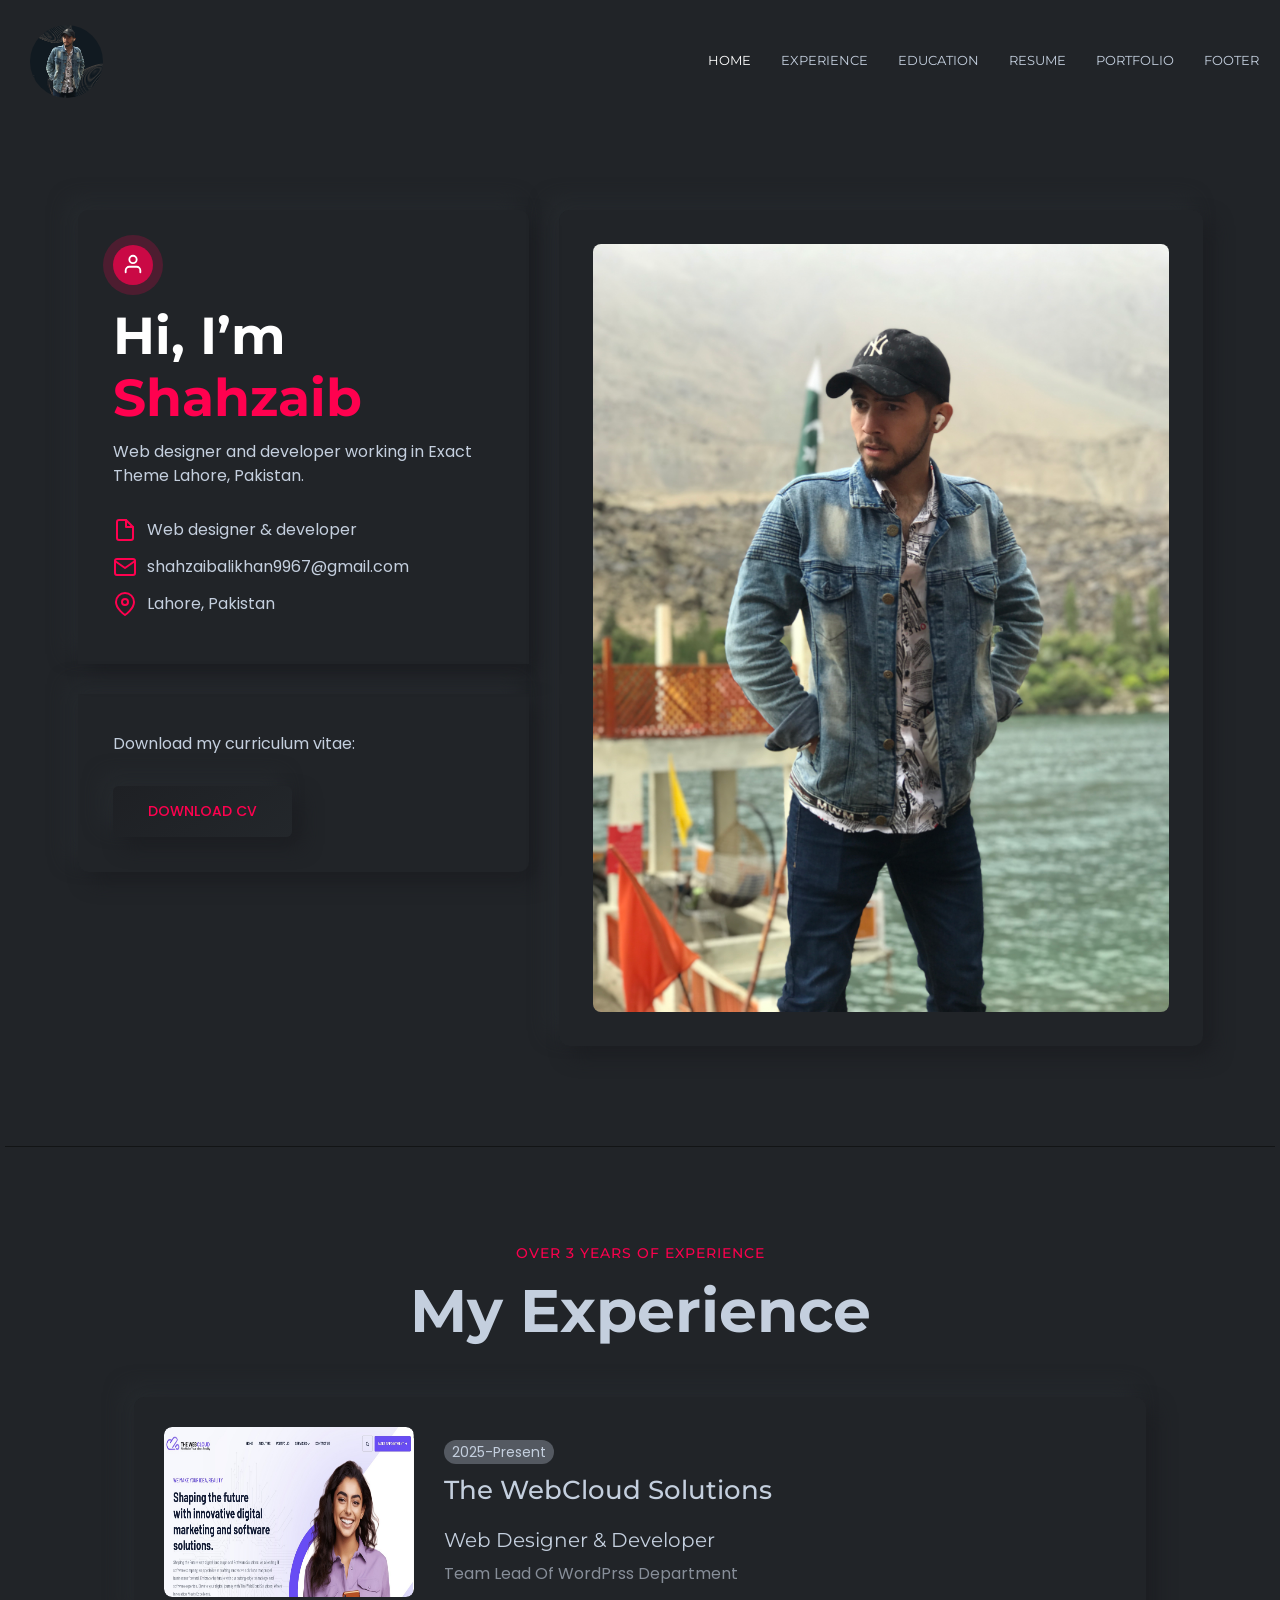
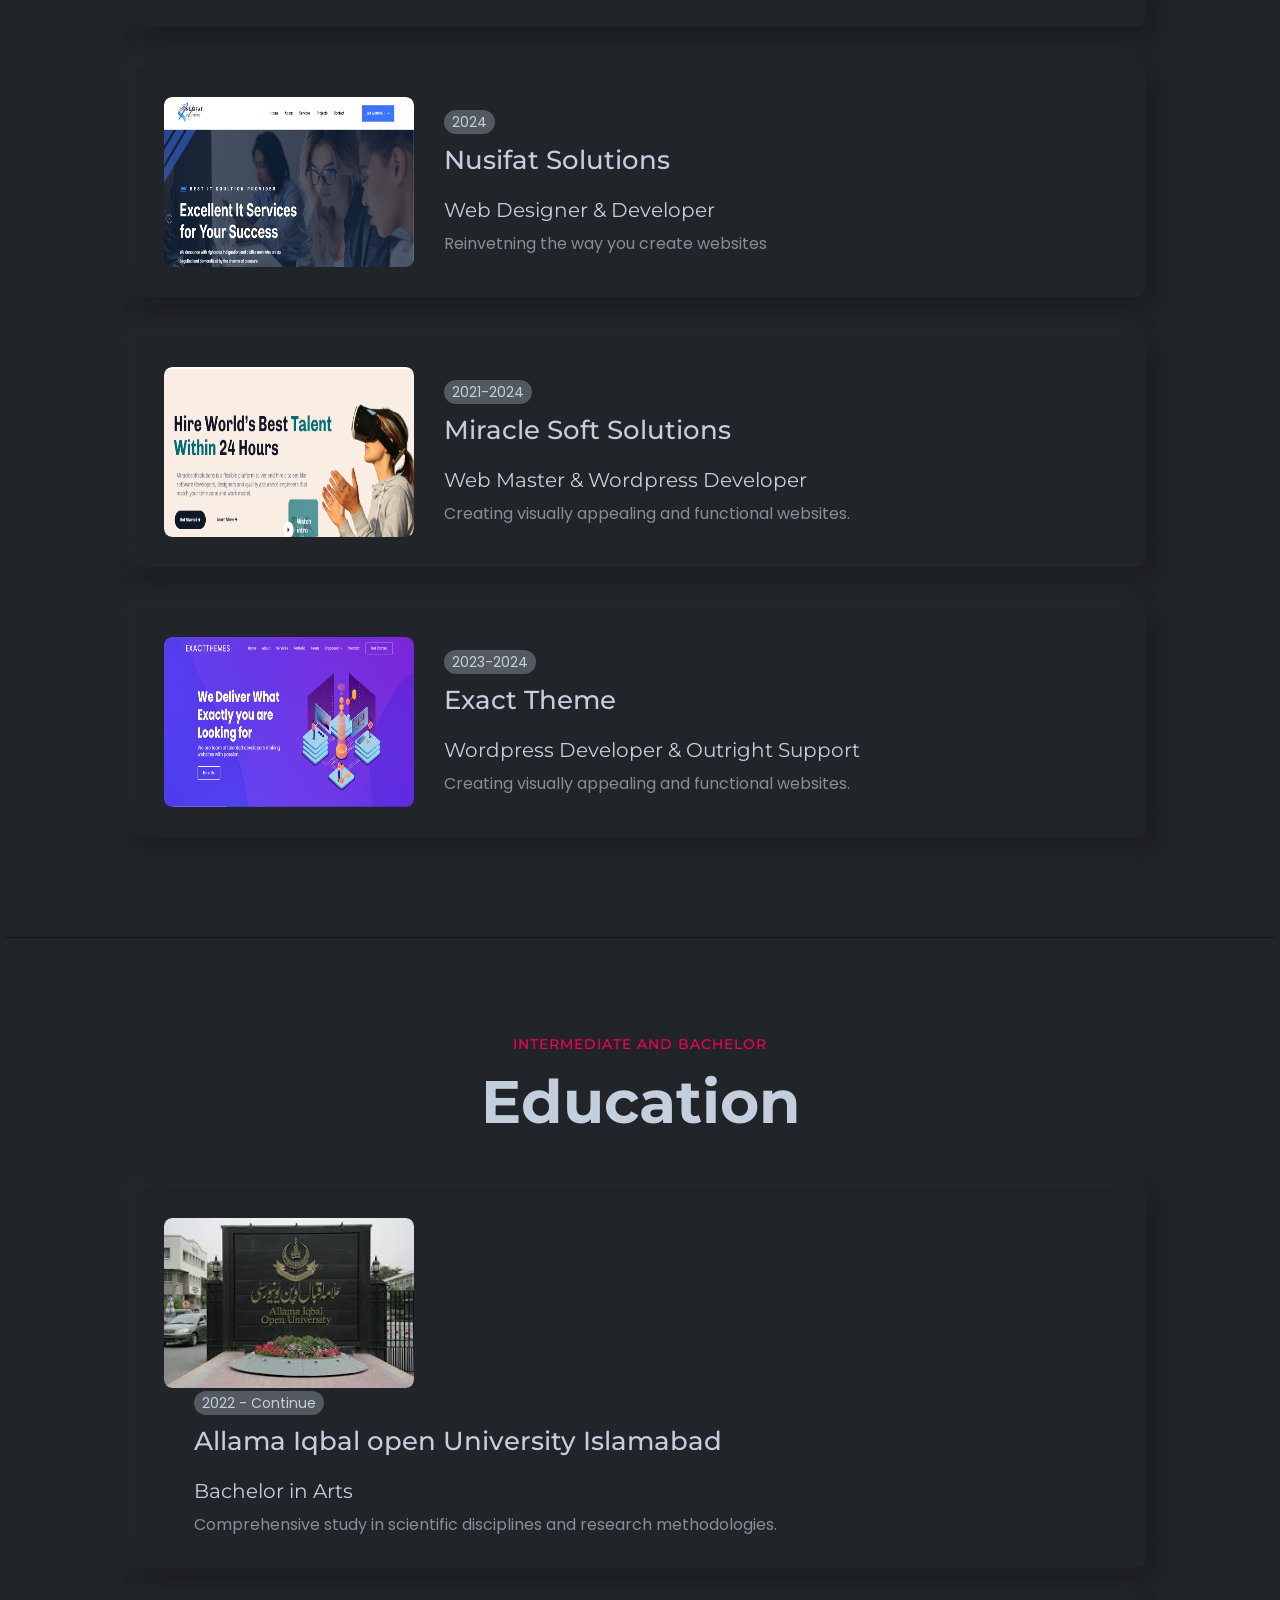
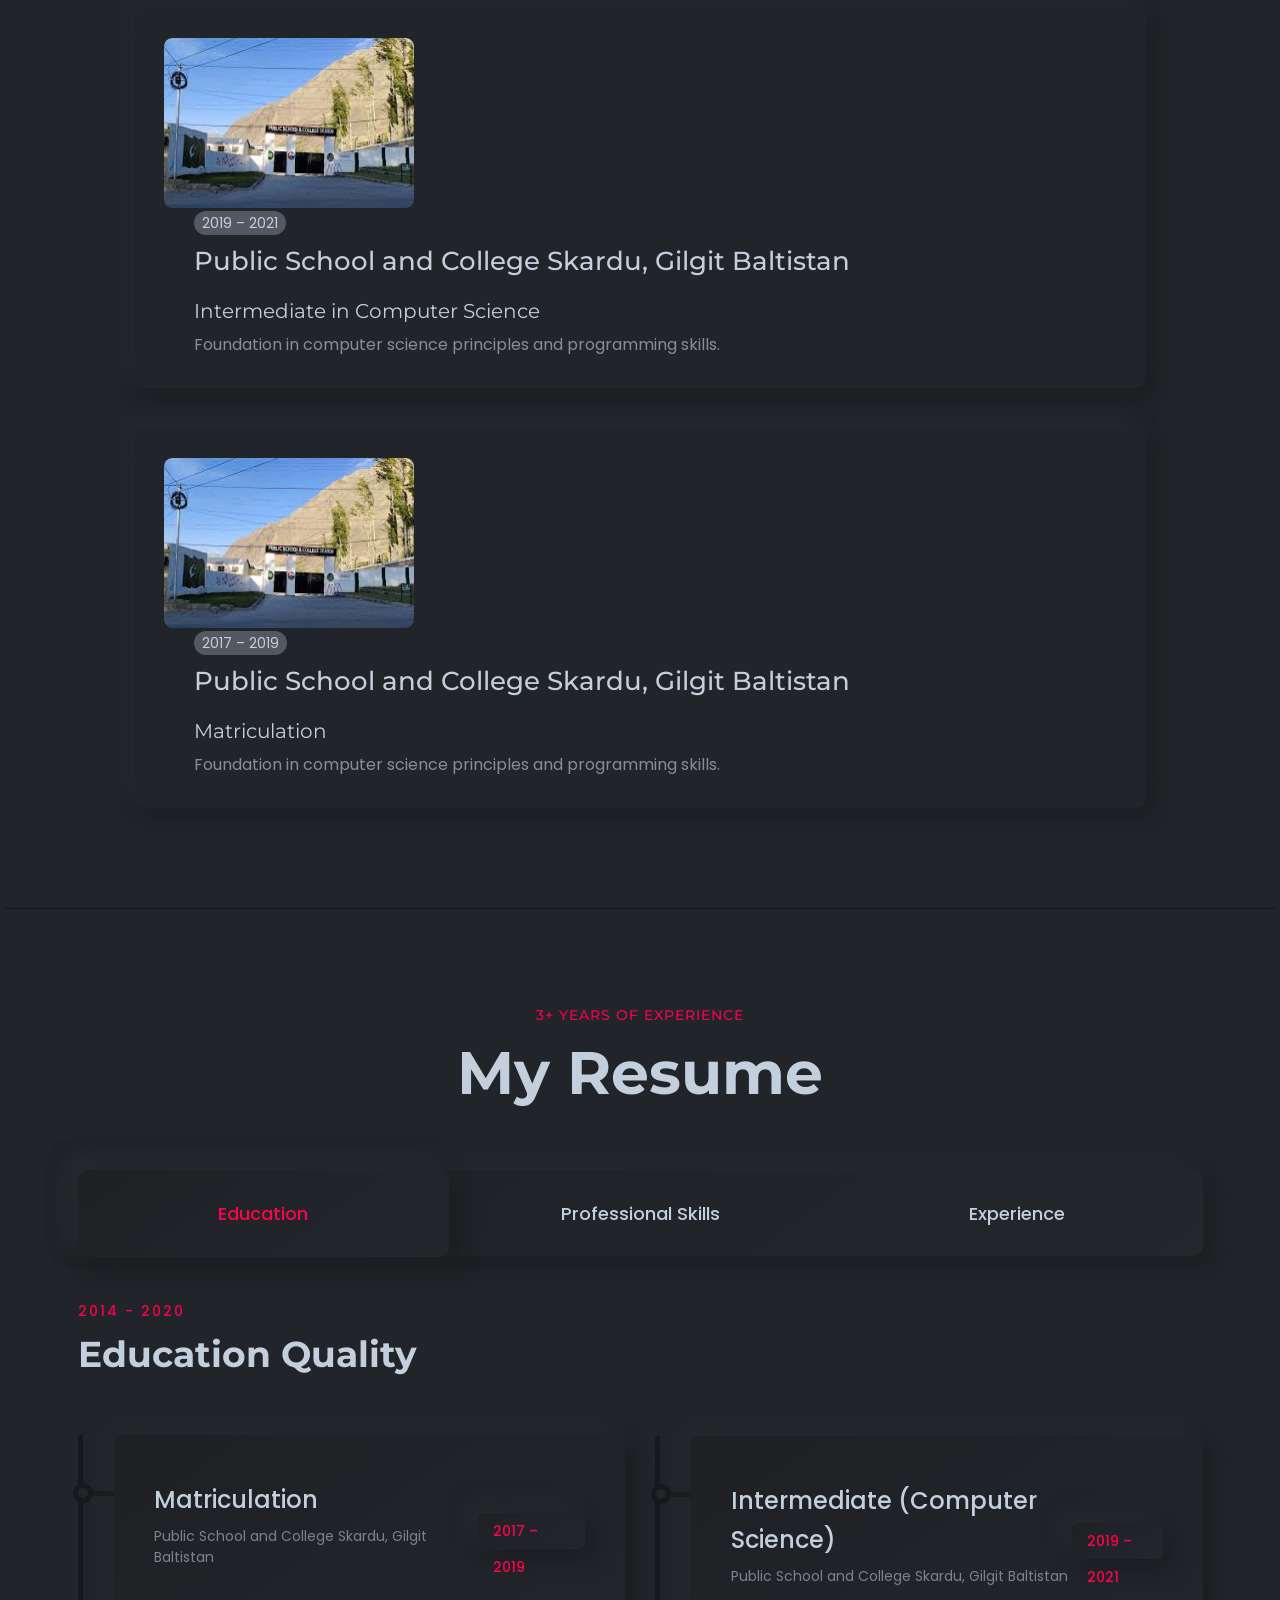
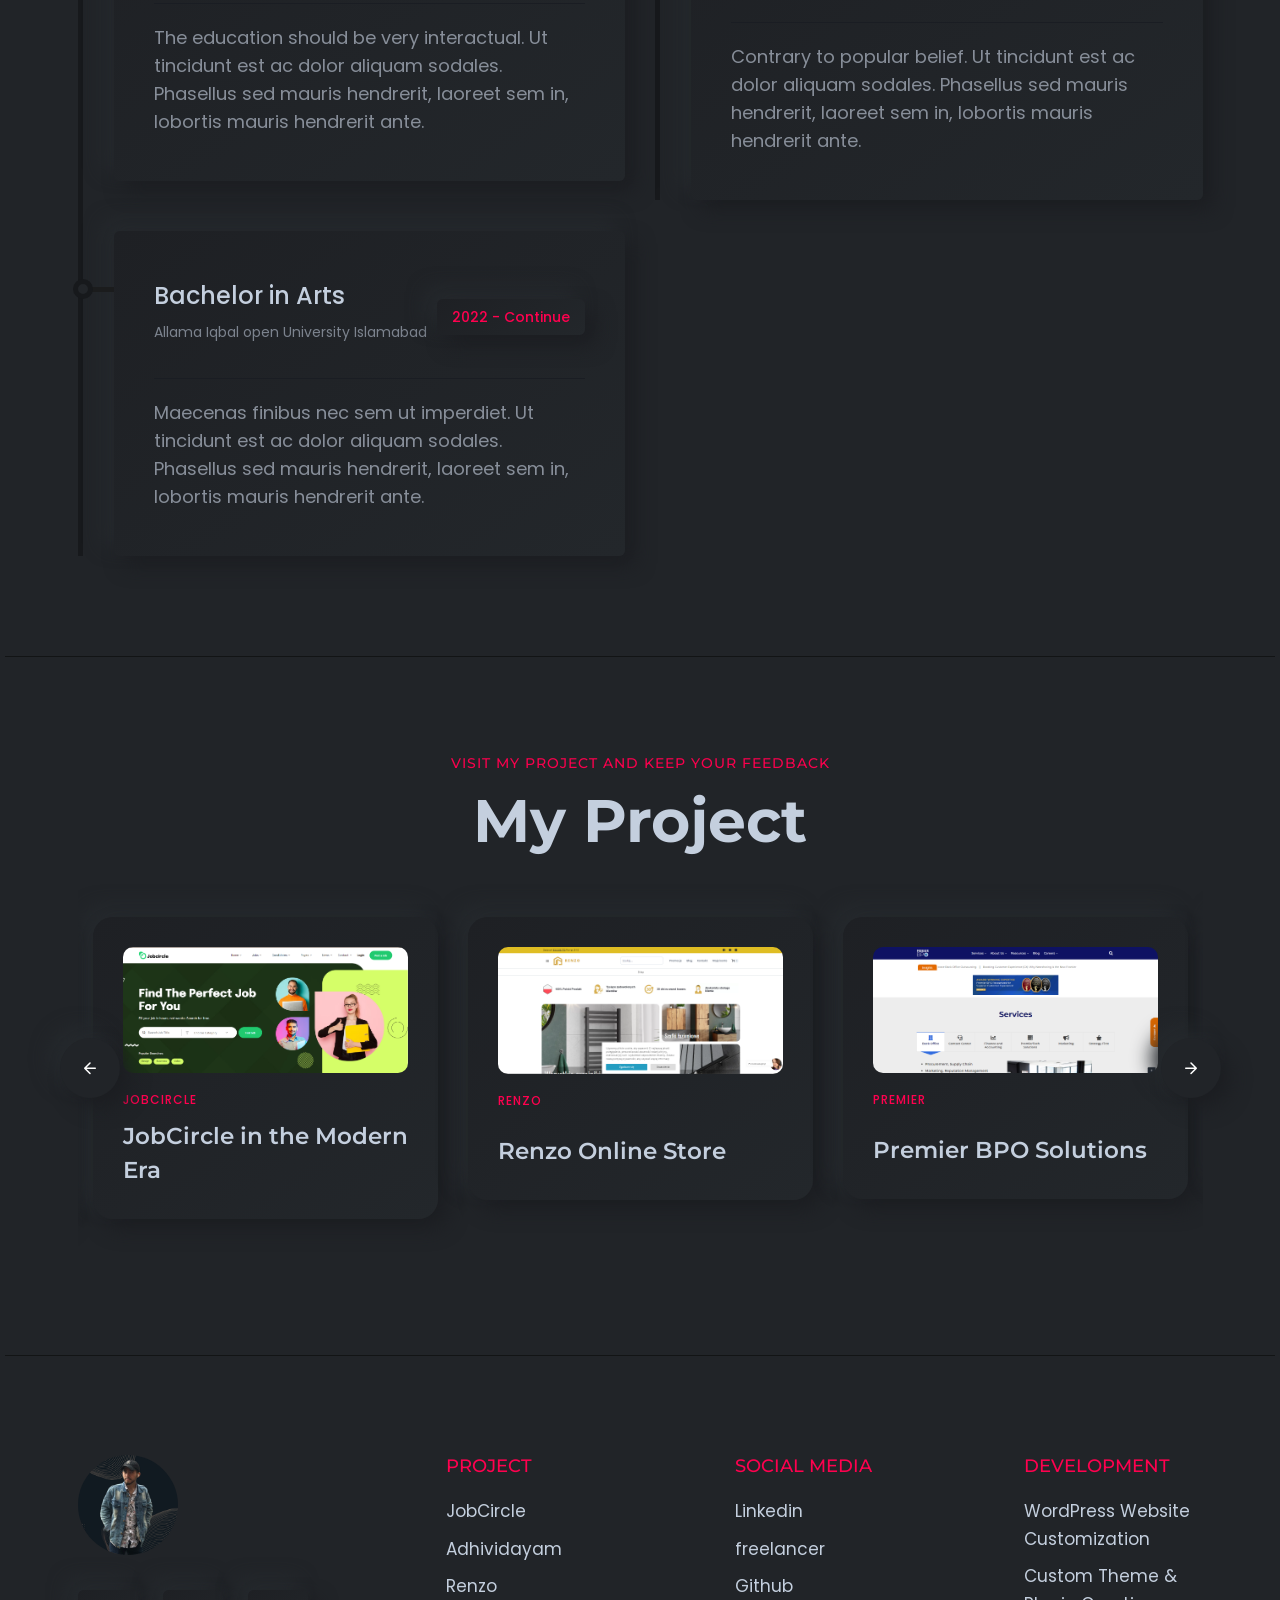
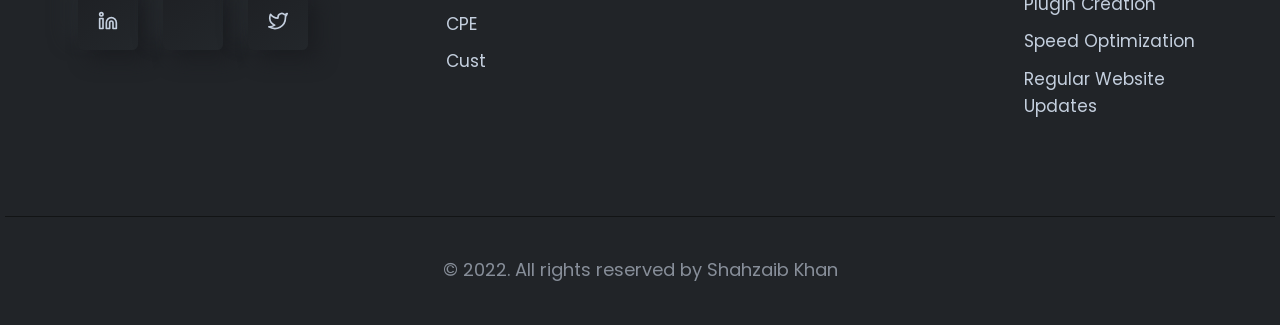
==== commit fa756578: "Update index.html" ====
--- a/index.html
+++ b/index.html
@@ -202,7 +202,7 @@
                             class="experience-style-two">
                             <div class="experience-left">
                                 <div class="experience-image">
-                                    <img src="assets/images/portfolio/nusifat.png" alt="Personal Portfolio"
+                                    <img src="assets/images/portfolio/thewebcloudsolutions.png" alt="Personal Portfolio"
                                         style="height: 170px;">
                                 </div>
                                 <div class="experience-center">
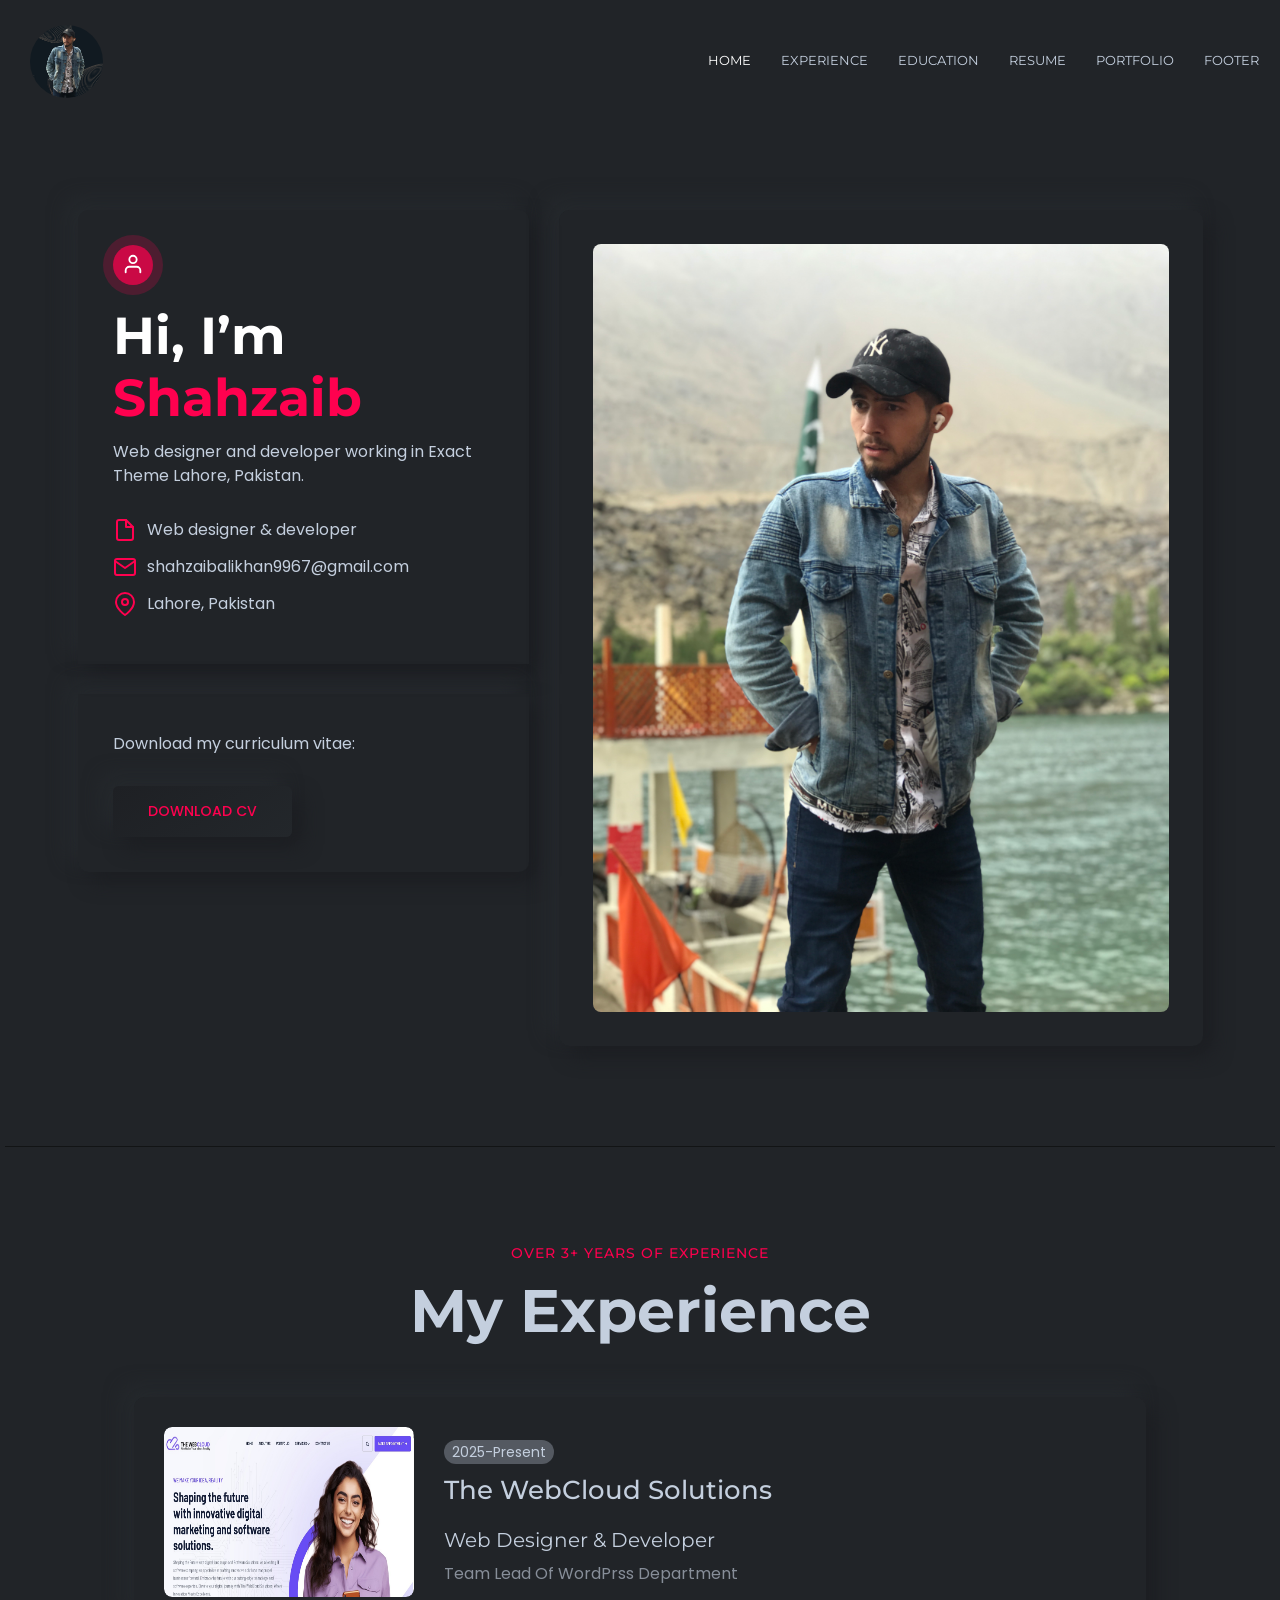
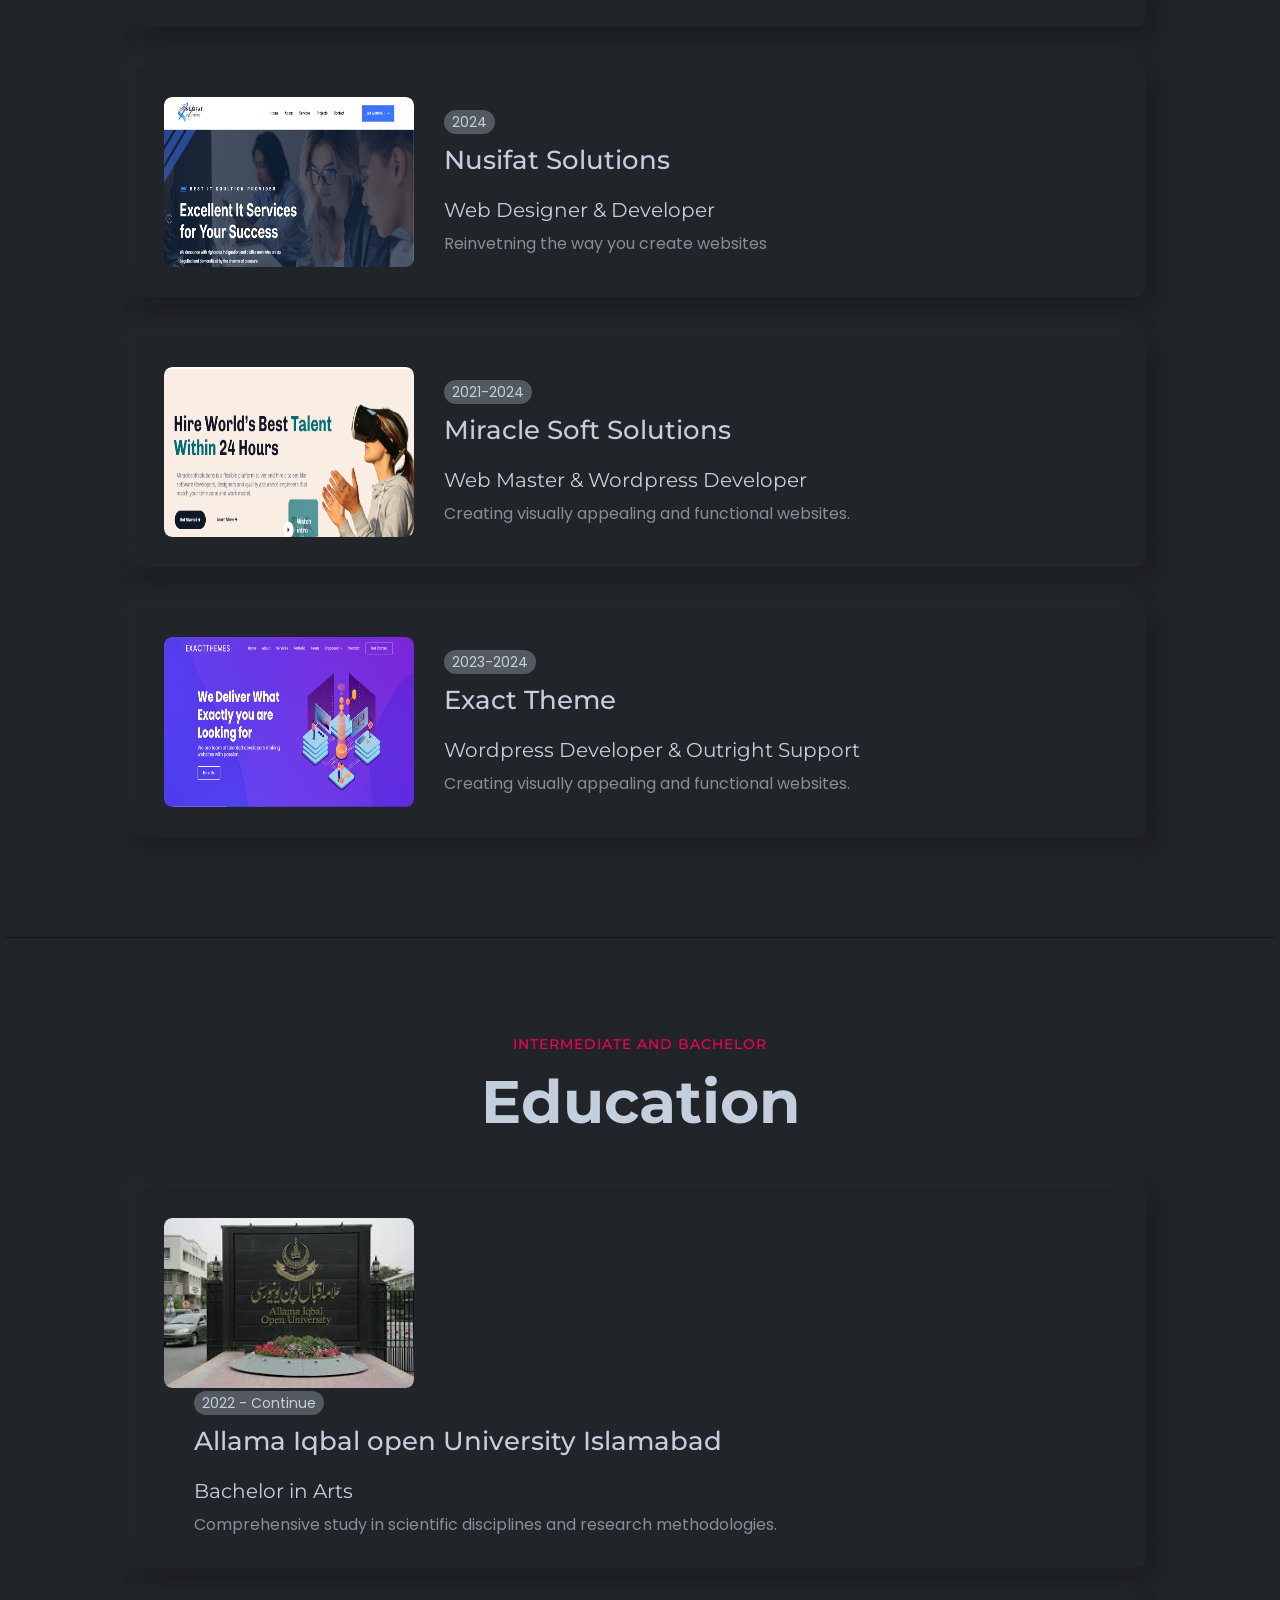
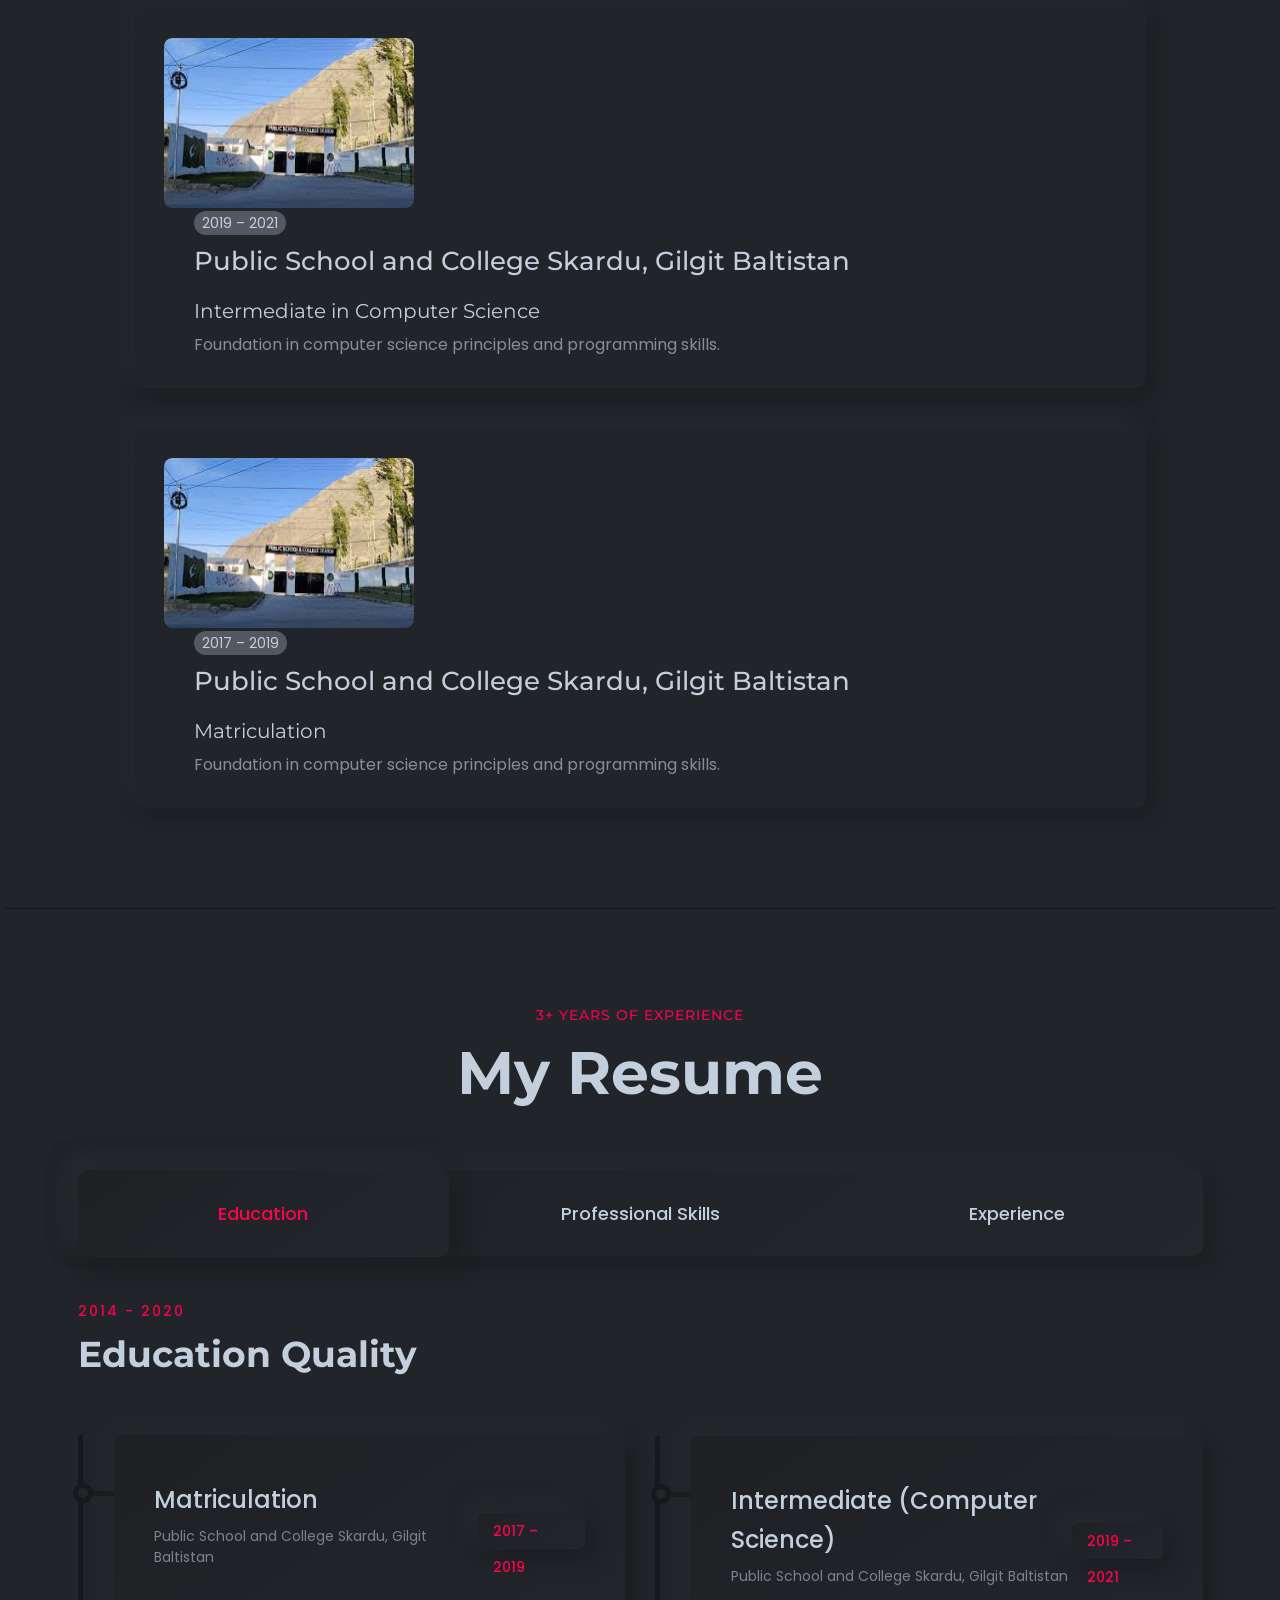
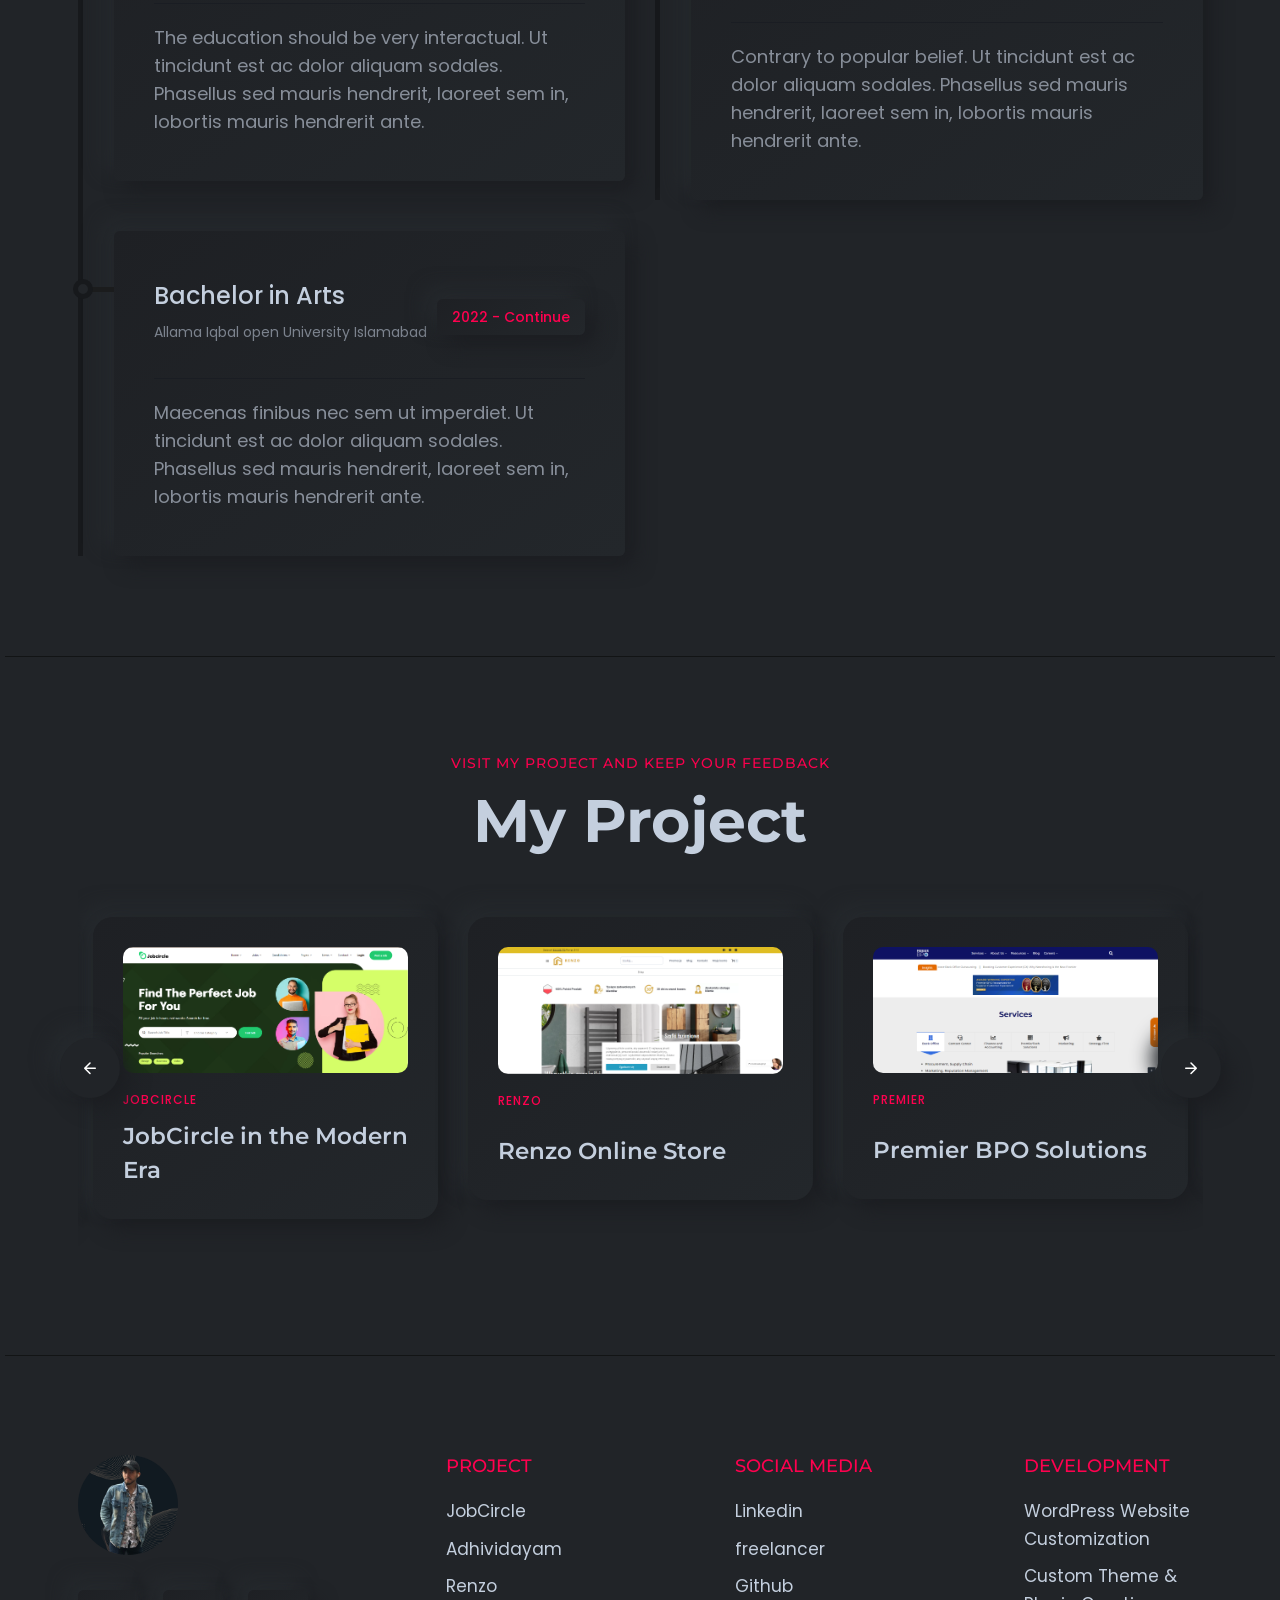
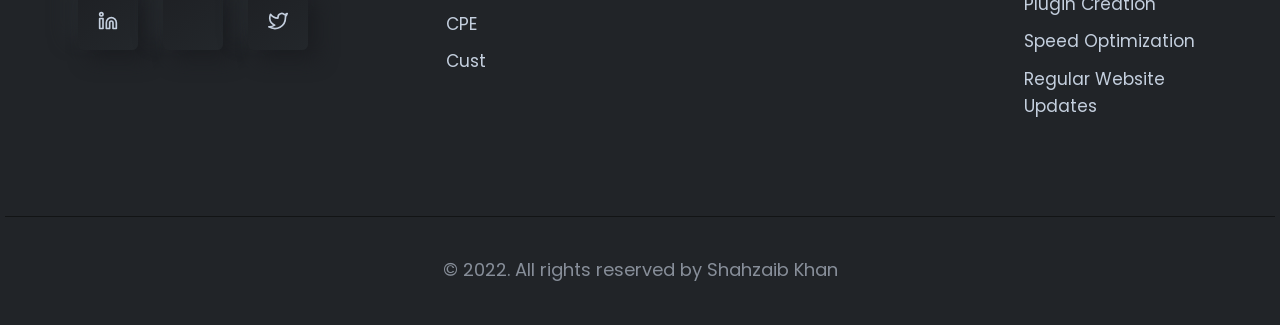
==== commit 4ab83c28: "Update index.html" ====
--- a/index.html
+++ b/index.html
@@ -161,7 +161,7 @@
                                         <div class="user-info-bottom">
                                             <span>Download my curriculum vitae: </span>
                                             <div class="button-wrapper d-flex">
-                                                <a class="rn-btn mr--30" href="assets/images/Shahzaibalikhan CV.pdf"
+                                                <a class="rn-btn mr--30" href="assets/images/shahzaib-ali-khan.pdf"
                                                     download><span>DOWNLOAD CV</span></a>
                                                 <!-- <a class="rn-btn" href="#contacts"><span>CONTACT ME</span></a> -->
                                             </div>
@@ -189,7 +189,7 @@
                     <div class="col-lg-12">
                         <div data-aos="fade-up" data-aos-duration="500" data-aos-delay="100" data-aos-once="true"
                             class="section-title text-center">
-                            <span class="subtitle">Over 3 years of experience</span>
+                            <span class="subtitle">Over 3+ years of experience</span>
                             <h2 class="title">My Experience</h2>
                         </div>
                     </div>
@@ -564,13 +564,29 @@
                                         <!-- Start Skill List Area  -->
                                         <div class="col-lg-6 col-md-12 col-12">
                                             <div class="content">
-                                                <span class="subtitle">2020 - 2021 </span>
+                                                <span class="subtitle">2020 - 2026 </span>
                                                 <h4 class="maintitle">Job Experience</h4>
                                                 <div class="experience-list">
                                                     <div class="resume-single-list">
                                                         <div class="inner">
                                                             <div class="heading">
                                                                 <div class="title">
+                                                                    <h4>The Webcloud Solutions</h4>
+                                                                    <span>Wordpress Development Manager</span>
+                                                                </div>
+                                                                <div class="date-of-time">
+                                                                    <span>2025 - Present</span>
+                                                                </div>
+                                                            </div>
+                                                            <p class="description">Leading complete WordPress development lifecycles for multiple client projects.
+                                                                                    Developing custom WordPress themes and optimizing plugin integrations to enhance
+                                                                                website functionality and user experience.</p>
+                                                        </div>
+                                                    </div>
+                                                    <div class="resume-single-list">
+                                                        <div class="inner">
+                                                            <div class="heading">
+                                                                <div class="title">
                                                                     <h4>Single Solutions</h4>
                                                                     <span>Website Developer</span>
                                                                 </div>
@@ -591,7 +607,7 @@
                                                                     <span>Web Master</span>
                                                                 </div>
                                                                 <div class="date-of-time">
-                                                                    <span>2024 - Present</span>
+                                                                    <span>2024</span>
                                                                 </div>
                                                             </div>
                                                             <p class="description">I am fulfilling the role of a
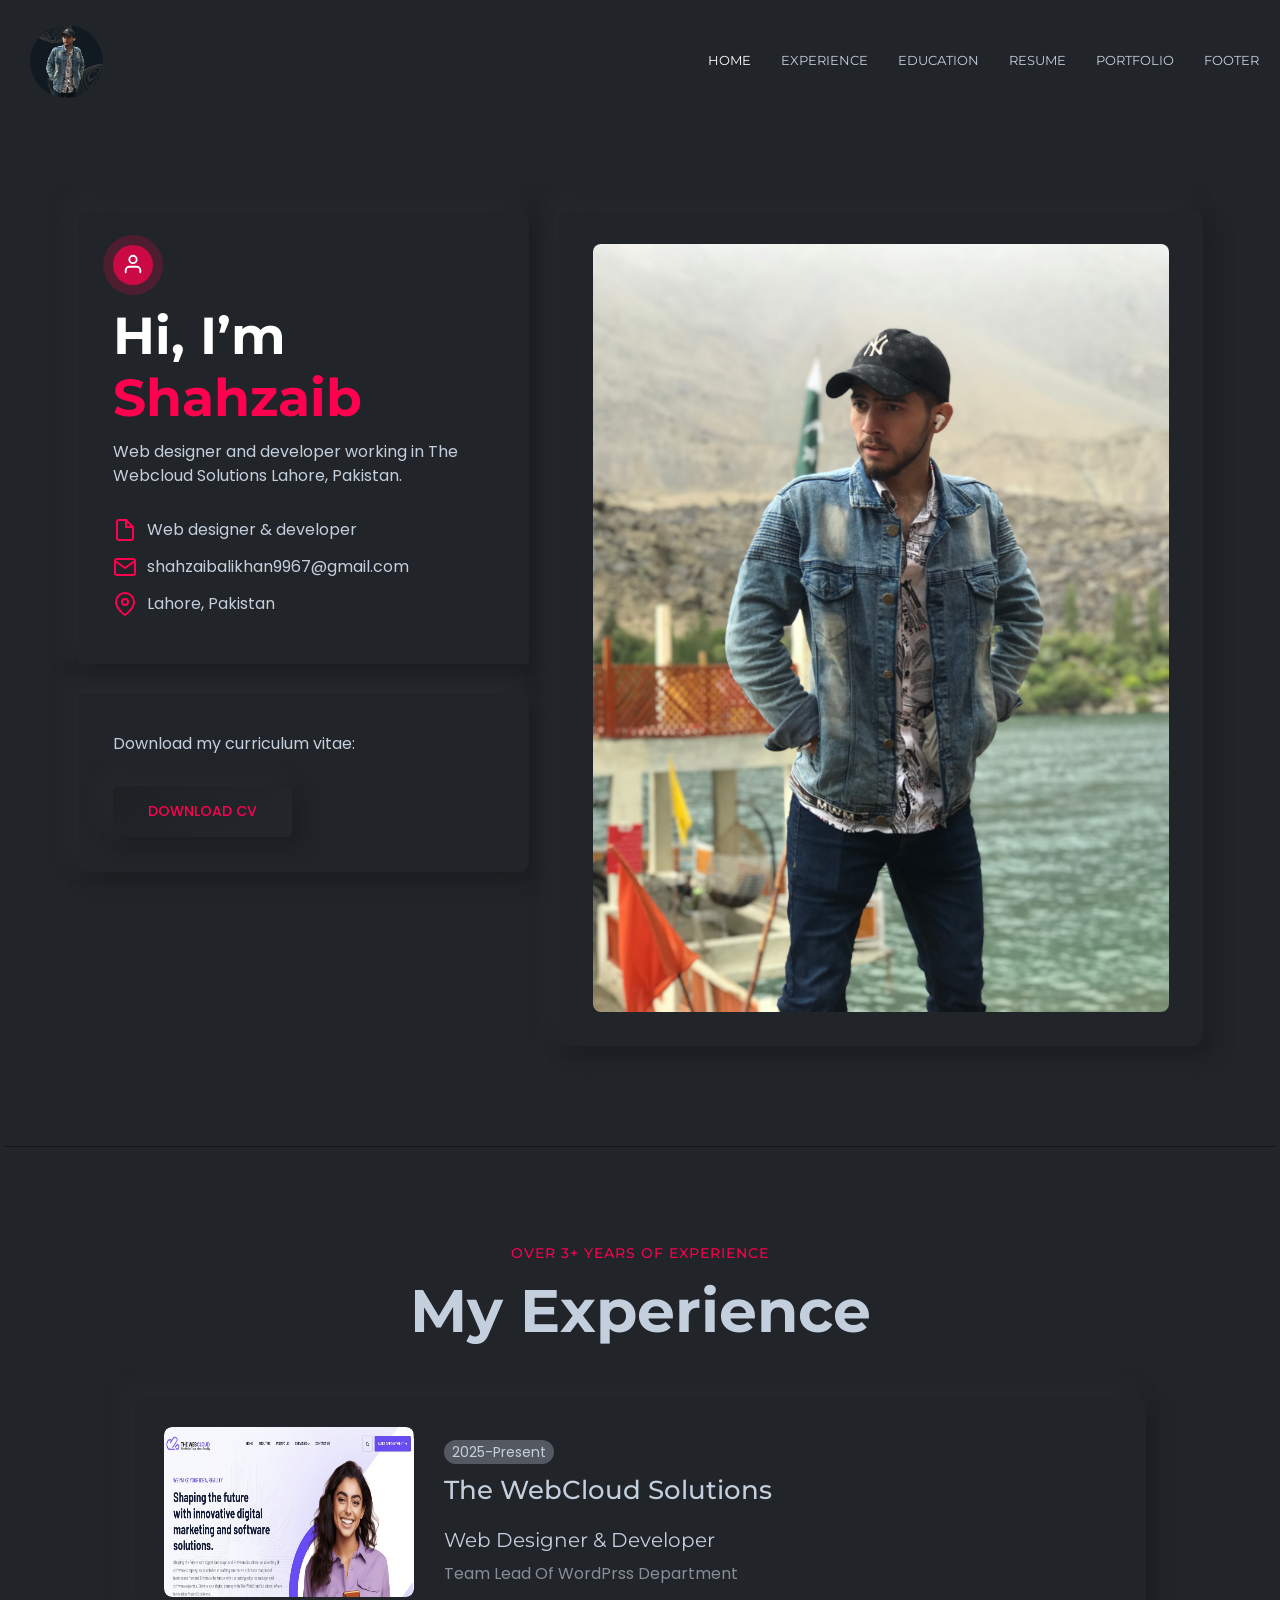
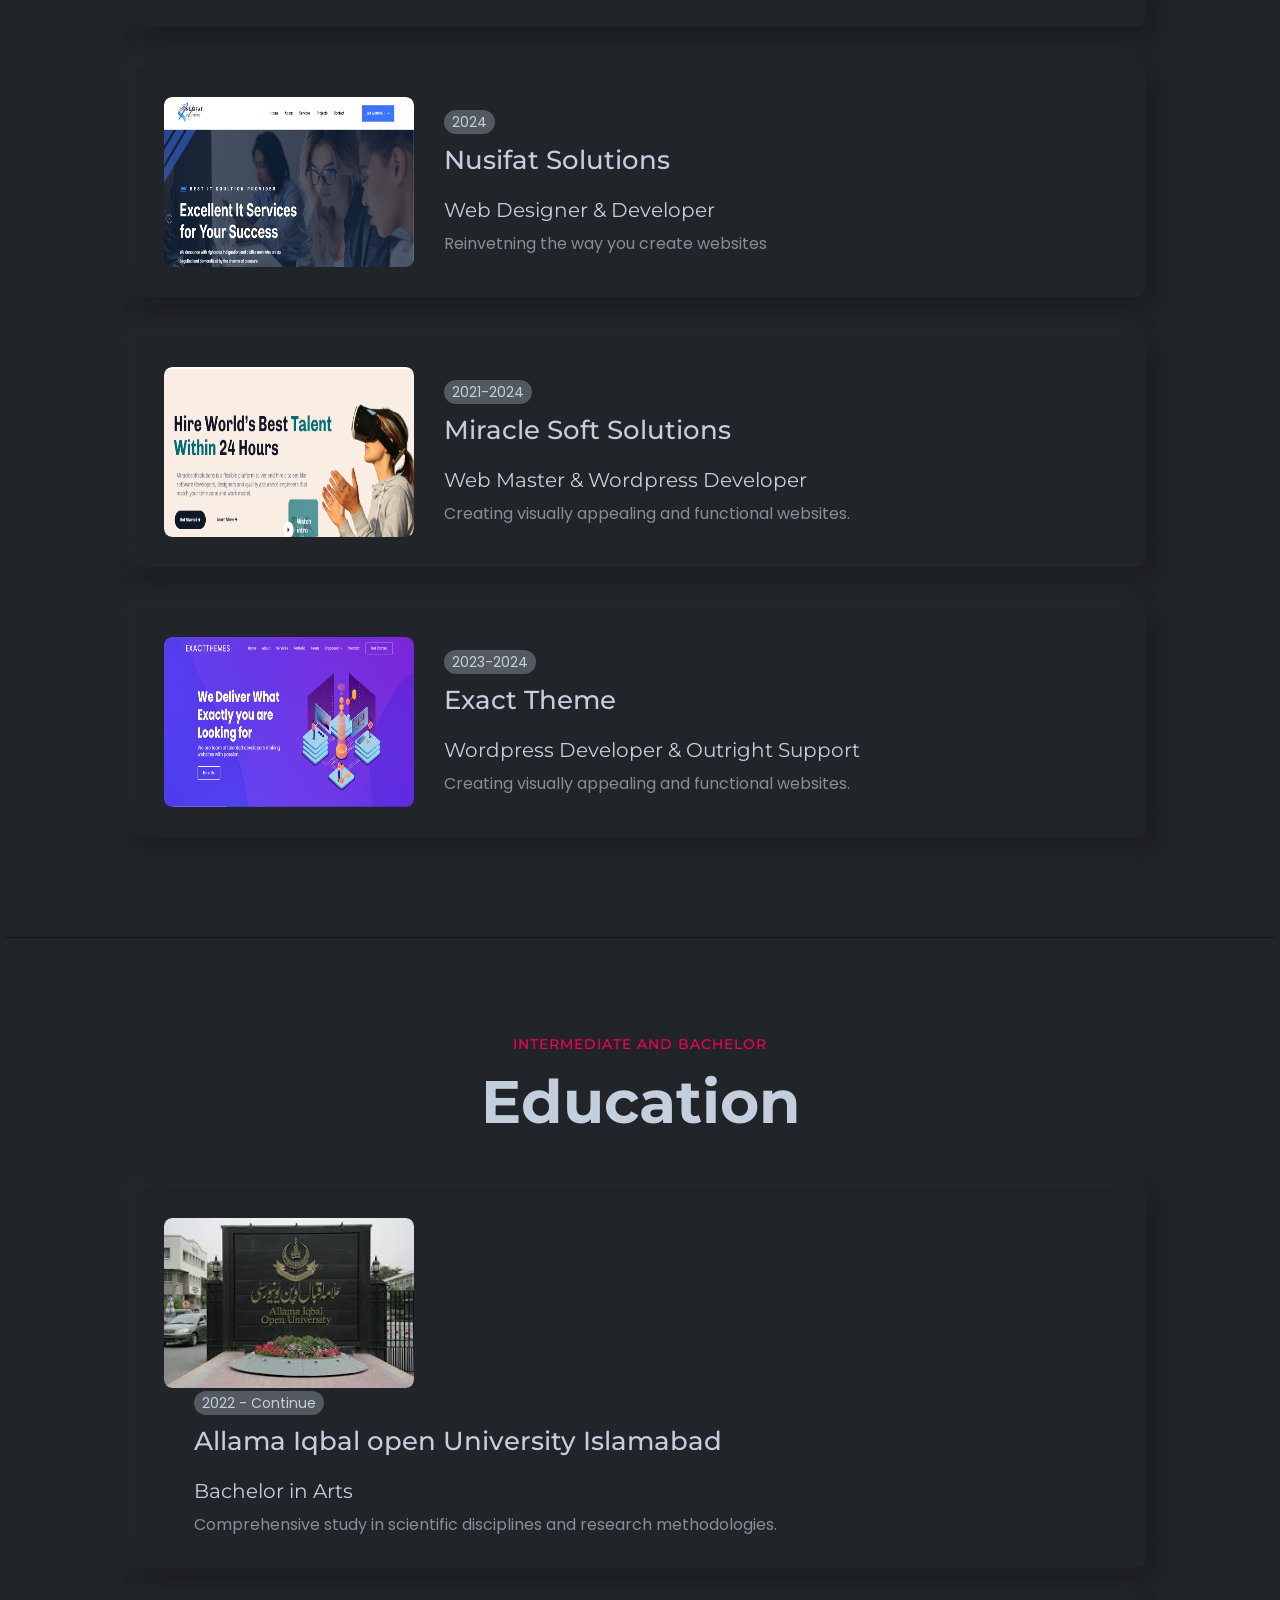
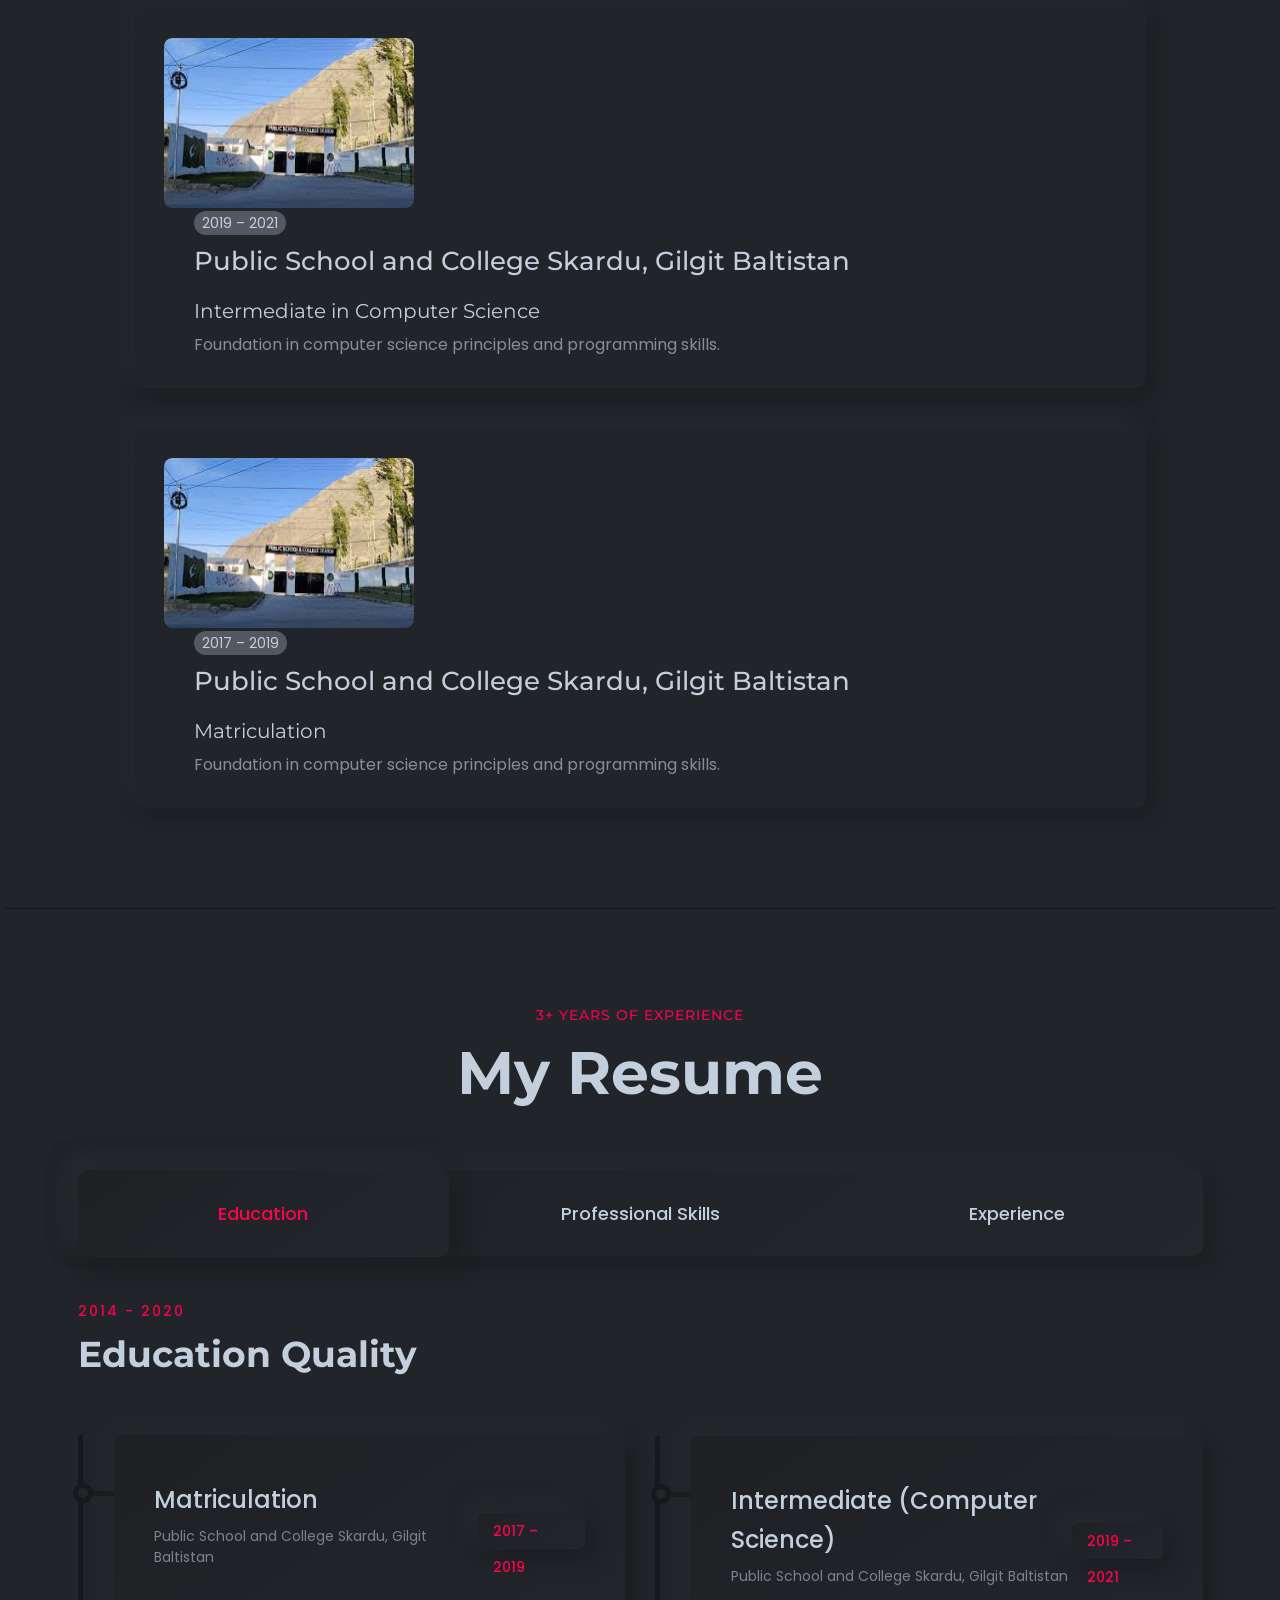
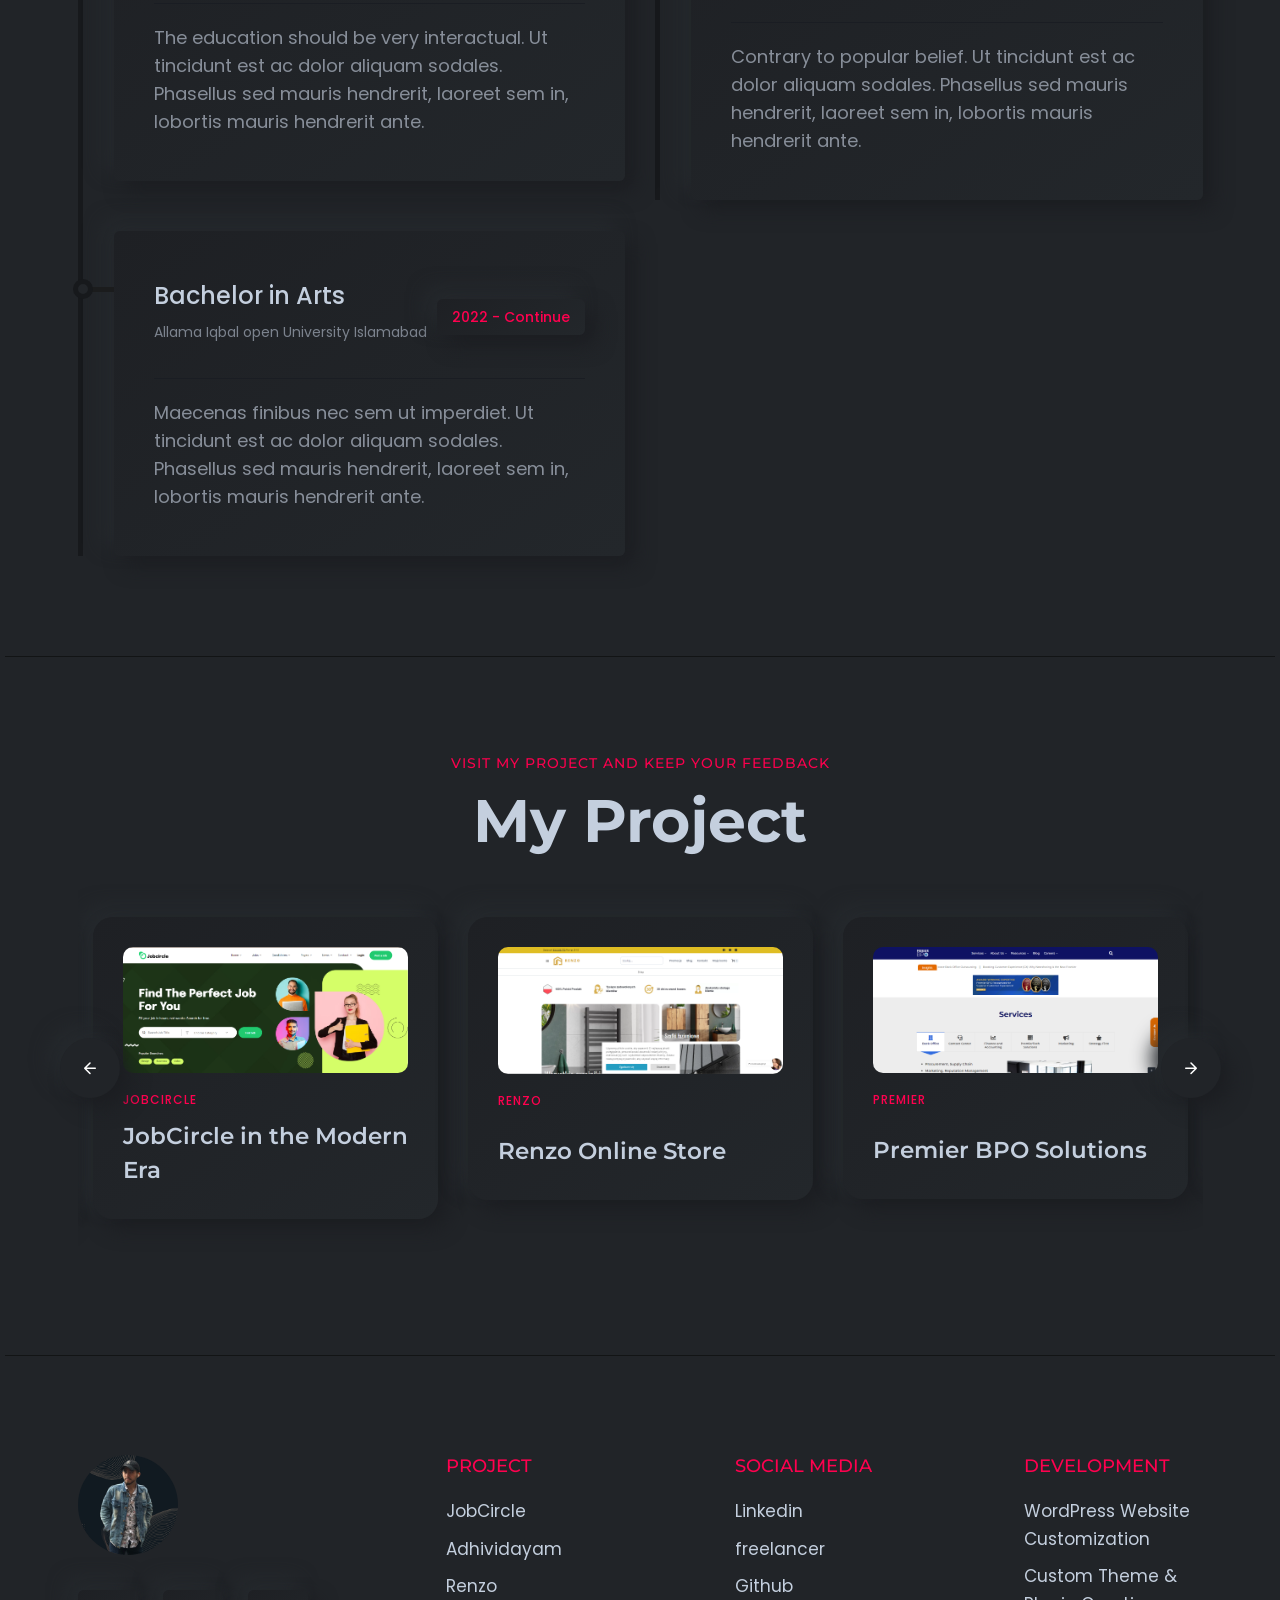
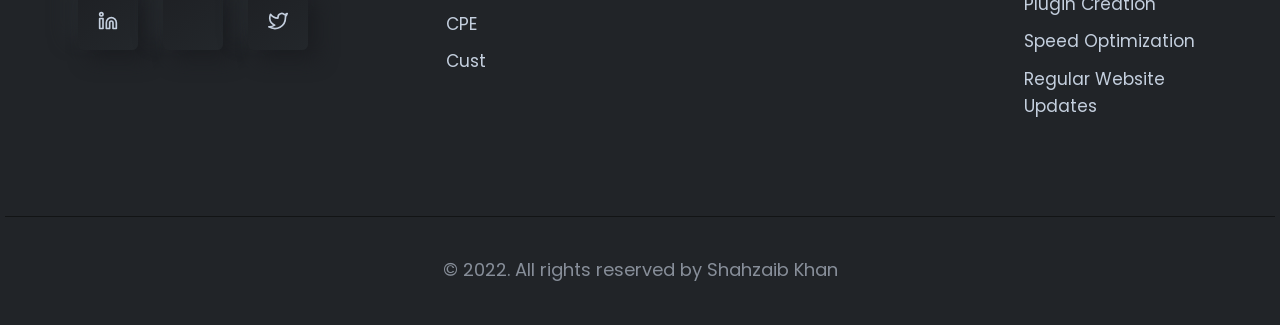
==== commit dbc5f8a7: "Update company name in index.html" ====
--- a/index.html
+++ b/index.html
@@ -137,7 +137,7 @@
                                                 <h2 class="title">
                                                     Hi, I’m <span>Shahzaib</span>
                                                 </h2>
-                                                <p class="disc">Web designer and developer working in Exact Theme
+                                                <p class="disc">Web designer and developer working in The Webcloud Solutions
                                                     Lahore, Pakistan.</p>
                                             </div>
                                             <div class="user-info-footer">
